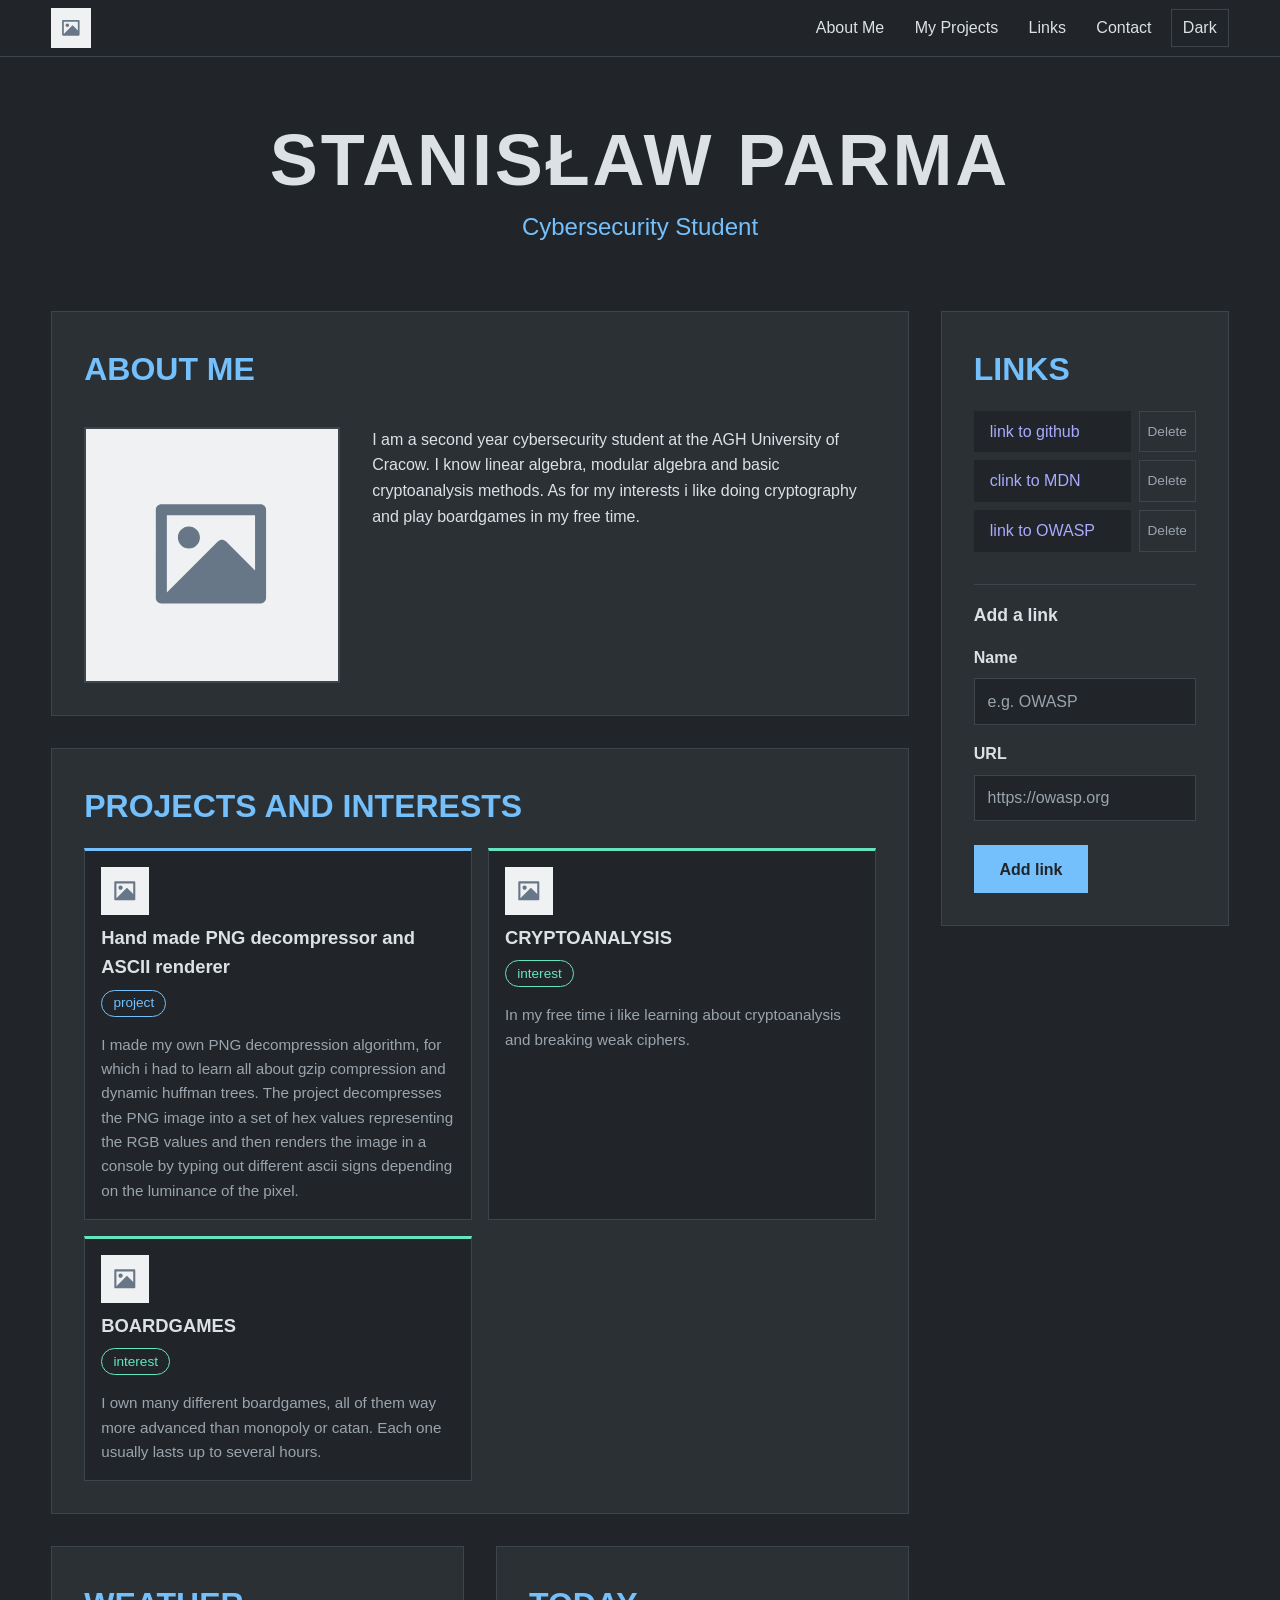
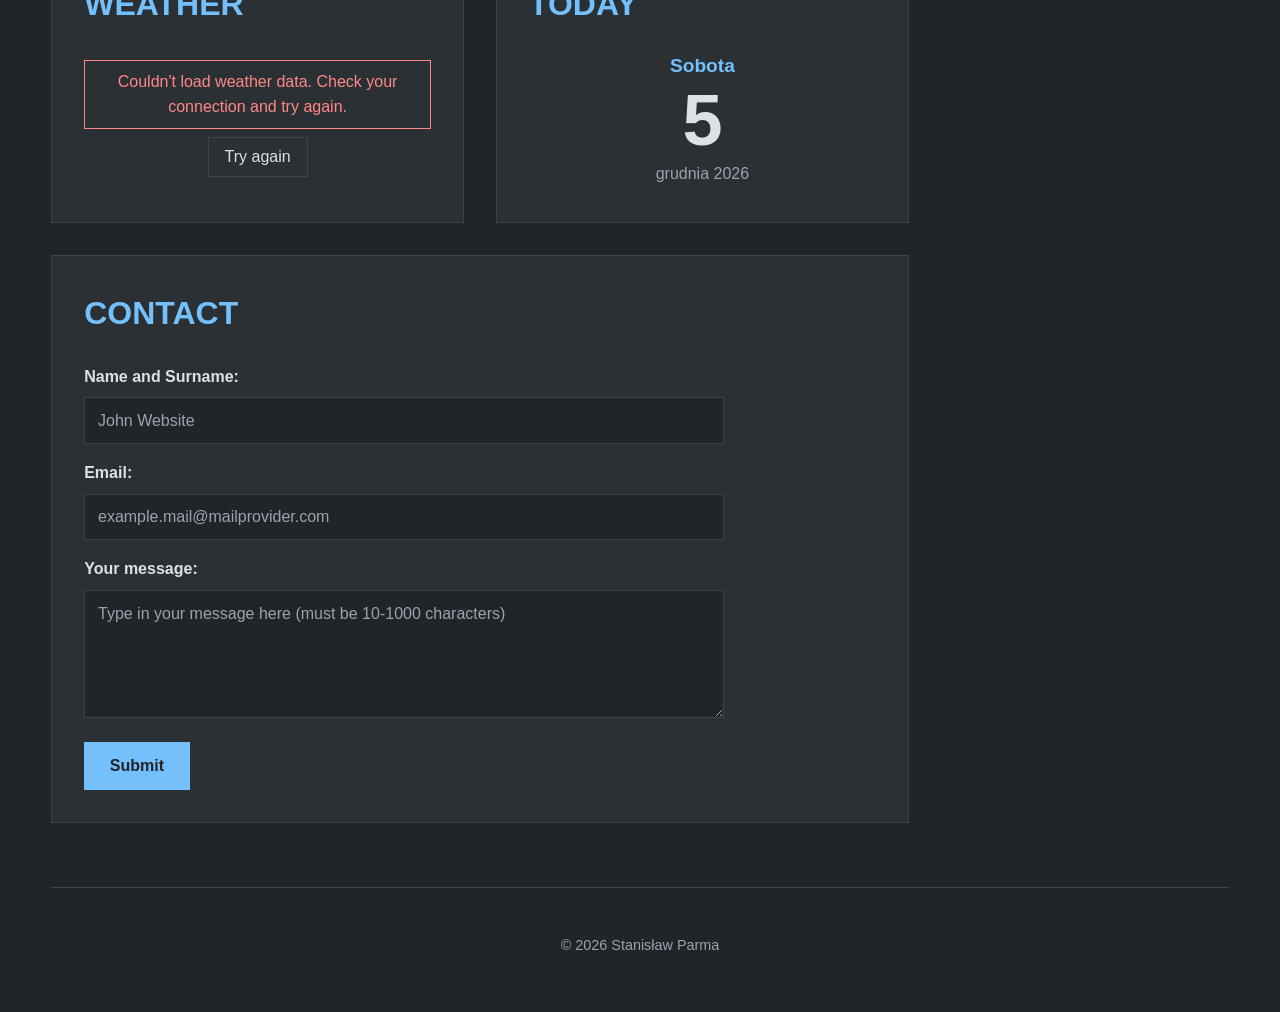
==== lab1/index.html @ c1c3a59b "cosiek" ====
<!DOCTYPE html>
<html lang="en">
<head>
    <meta charset="utf-8">
    <meta name="viewport" content="width=device-width, initial-scale=1.0">
    <meta name="robots" content="noindex, nofollow">
    <link rel="stylesheet" href="style.css">
    <script type="module" src="js/main.js"></script>
    

    <title>szachmaty.ru</title>
    <meta name="description" content="A little website that i made myself">
    <link rel="icon" type="image/svg+xml" href="./assets/logo.svg">
</head>

<body class="dark">
    <nav class="navbar">
            <a class="logo" href="#hero">
                <!--<img class="navbar-logo" src="assets/logo.svg" alt="navbar logo">-->
                <img class="navbar-logo" src="assets/placeholder.svg" alt="placeholder">
            </a>

        <ul>
            <li>
                <a href="#about">About Me</a>
            </li>

            <li>
                <a href="#projects">My Projects</a>
            </li>

            <li>
                <a href="#links">Links</a>
            </li>

            <li>
                <a href="#contact">Contact</a>
            </li>

            <li>
                <button type="button" id="theme-toggle" class="theme-toggle" aria-label="Switch to light theme">☀ Light</button>
            </li>
        </ul>
    </nav>

    <header id="hero">
        <h1 class="main-title">
            STANISŁAW PARMA
        </h1>
        <p class="main-title-description">
            Cybersecurity Student
        </p>
    </header>

    <main>
        <section id="about">
            <header class="article-header">
                <h2 class="article-name">ABOUT ME</h2>
            </header>

            <figure class="article-image">
                <!--<img class="pfp" src="assets/pfp.png" alt="authors profile picture">-->
                <img class="pfp" src="assets/placeholder.svg" alt="authors profile picture">
            </figure>
                
            <p class="article-paragraph">I am a second year cybersecurity student at the AGH University of Cracow. I know linear algebra, modular algebra and basic cryptoanalysis methods. As for my interests i like doing cryptography and play boardgames in my free time.
            </p>
        </section>

        <section id="projects">
            <header class="article-header">
                <h2 class="article-name">PROJECTS AND INTERESTS</h2>
            </header>

            <div class="grid">
                <article class="grid-item-project">
                    <header class="grid-item-header">
                        <!--<img class="grid-item-image" src="assets/project.svg" alt="project icon">-->

                        <img class="grid-item-image" src="assets/placeholder.svg" alt="project icon">
                    
                        <h3 class="grid-item-name">Hand made PNG decompressor and ASCII renderer</h3>

                        <p class="grid-item-category">project</p>
                    </header>   

                    <p class="grid-item-description">
                        I made my own PNG decompression algorithm, for which i had to learn all about gzip compression and dynamic huffman trees. The project decompresses the PNG image into a set of hex values representing the RGB values and then renders the image in a console by typing out different ascii signs depending on the luminance of the pixel.
                    </p>
                </article>
                
                <article class="grid-item-interest">
                    

                    <header class="grid-item-header">
                        <!--<img class="grid-item-image" src="assets/interest.svg" alt="interest icon">-->

                        <img class="grid-item-image" src="assets/placeholder.svg" alt="interest icon">

                        <h3 class="grid-item-name">CRYPTOANALYSIS</h3>

                        <p class="grid-item-category">interest</p>
                    </header>

                    <p class="grid-item-description">In my free time i like learning about cryptoanalysis and breaking weak ciphers.
                    </p>
                </article>

                <article class="grid-item-interest">
                    

                    <header class="grid-item-header">
                        <!--<img class="grid-item-image" src="assets/interest.svg" alt="interest icon">-->

                        <img class="grid-item-image" src="assets/placeholder.svg" alt="interest icon">

                        <h3 class="grid-item-name">BOARDGAMES</h3>

                        <p class="grid-item-category">interest</p>
                    </header>

                    <p class="grid-item-description">I own many different boardgames, all of them way more advanced than monopoly or catan. Each one usually lasts up to several hours.
                    </p>
                </article>
            </div>
        </section>

        <aside id="links">
            <header class="aside-header">
                <h2 class="aside-name">LINKS</h2>
            </header>

            <!-- Starting links; js/links.js takes over the list on the first visit -->
            <ul class="aside-list" id="links-list">
                <li>
                    <a href="https://github.com" target="_blank" rel="noopener noreferrer">link to github</a>
                </li>
                <li>
                    <a href="https://developer.mozilla.org/en-US/" target="_blank" rel="noopener noreferrer">clink to MDN</a>
                </li>
                <li>
                    <a href="https://owasp.org" target="_blank" rel="noopener noreferrer">link to OWASP</a>
                </li>
            </ul>

            <p class="links-empty" id="links-empty" hidden>No links yet. Add one below.</p>

            <form id="link-form" class="link-form" novalidate>
                <h3 class="link-form-title">Add a link</h3>

                <label for="link-name">Name</label>
                <input type="text" id="link-name" name="link-name" placeholder="e.g. OWASP" autocomplete="off" aria-describedby="link-name-error">
                <p class="field-error" id="link-name-error" aria-live="polite" hidden></p>

                <label for="link-url">URL</label>
                <input type="url" id="link-url" name="link-url" placeholder="https://owasp.org" autocomplete="off" aria-describedby="link-url-error">
                <p class="field-error" id="link-url-error" aria-live="polite" hidden></p>

                <button type="submit">Add link</button>
            </form>
        </aside>

        <section id="weather-box" aria-labelledby="weather-title">
            <header class="article-header">
                <h2 class="article-name" id="weather-title">WEATHER</h2>
            </header>

            <div class="widget-body" aria-live="polite">
                <p class="placeholder">Weather data loads here.</p>
            </div>
        </section>

        <section id="calendar-box" aria-labelledby="calendar-title">
            <header class="article-header">
                <h2 class="article-name" id="calendar-title">TODAY</h2>
            </header>

            <div class="widget-body">
                <p class="placeholder">Today's date loads here.</p>
            </div>
        </section>

        <section id="contact">
            <header class="article-header">
                <h2 class="article-name">CONTACT</h2>
            </header>

            <form action="/submit" method="POST" autocomplete="on">
                <label for="name-and-surname">Name and Surname:</label>
                <input type="text" id="name-and-surname" name="name-and-surname" placeholder="John Website" required>

                <label for="email">Email:</label>
                <input type="email" id="email" name="email" placeholder="example.mail@mailprovider.com" required>

                <label for="message">Your message:</label>
                <textarea id="message" name="message" minlength="10" maxlength="1000"  placeholder="Type in your message here (must be 10-1000 characters)" required></textarea>

                <button type="submit">Submit</button>
            </form>
        </section>
    </main>

    <footer>
        <p>© 2026 Stanisław Parma</p>
    </footer>

</body>
</html>
---- lab1/style.css ----
:root {
    /* Colors - light theme (base). body.dark swaps in the dark palette,
       and index.html starts with <body class="dark">, so dark is the default. */
    --color-bg: #f1f3f5;
    --color-surface: #ffffff;
    --color-surface-hover: #e9ecef;
    --color-border: #ced4da;
    --color-text: #212529;
    --color-text-muted: #5c6670;
    --color-accent: #1971c2;
    --color-accent-alt: #087f5b;
    --color-error: #c92a2a;
    --color-hypertext: #3b3bb3;

    --font-main: Arial, Helvetica, sans-serif;
    --font-size-h1: clamp(2rem, 1rem + 5vw, 4.5rem);
    --font-size-h2: clamp(1.4rem, 1rem + 1.5vw, 2rem);

    --space-s: 0.5rem;
    --space-m: 1rem;
    --space-l: 2rem;
    --space-xl: 4rem;
    --radius: 0rem;
    --nav-height: 6.5rem;       
    --transition: 0.2s ease;

    color-scheme: light;
}

/* Dark theme (toggled by js/theme.js) */
body.dark {
    --color-bg: #212529;
    --color-surface: #2b3035;
    --color-surface-hover: #343a40;
    --color-border: #3d444b;
    --color-text: #DCE1E5;
    --color-text-muted: #9aa4ad;
    --color-accent: #74c0fc;
    --color-accent-alt: #63e6be;
    --color-error: #ff8787;
    --color-hypertext: #aaaaff;

    color-scheme: dark;
}

*,
*::before,
*::after {
    box-sizing: border-box;
}

/* Elements hidden by JS stay hidden even if a class sets display */
[hidden] {
    display: none !important;
}

body {
    font-family: var(--font-main);
    background-color: var(--color-bg);
    color: var(--color-text);
    margin-left: 4vw;
    margin-right: 4vw;
    margin-top: 0;
    line-height: 1.6;
    overflow-wrap: break-word;
    transition: background-color var(--transition), color var(--transition);
}

img {
    display: block;
    max-width: 100%;
    height: auto;
}

a:focus-visible,
button:focus-visible {
    outline: 3px solid var(--color-accent);
    outline-offset: 3px;
    border-radius: var(--radius);
}

.navbar {
    position: sticky;
    top: 0;
    z-index: 100;
    display: flex;
    flex-wrap: wrap;
    justify-content: space-between;
    align-items: center;
    gap: var(--space-s) var(--space-m);
    margin-left: -4vw;
    margin-right: -4vw;
    padding: var(--space-s) 4vw;
    background-color: var(--color-bg);
    border-bottom: 1px solid var(--color-border);
}

.logo img {
    height: 2.5rem;
    width: auto;
}

.navbar ul {
    display: flex;
    flex-wrap: wrap;
    align-items: center;
    gap: var(--space-s);
    margin: 0;
    padding: 0;
    list-style: none;
}

.navbar ul a {
    display: block;
    padding: 0.3rem 0.7rem;
    color: var(--color-text);
    text-decoration: none;
    border-radius: var(--radius);
    transition: color var(--transition), background-color var(--transition);
}

.navbar ul a:hover {
    color: var(--color-accent);
    background-color: var(--color-surface);
}

.theme-toggle {
    padding: 0.3rem 0.7rem;
    font: inherit;
    color: var(--color-text);
    background-color: transparent;
    border: 1px solid var(--color-border);
    border-radius: var(--radius);
    cursor: pointer;
    transition: color var(--transition), border-color var(--transition);
}

.theme-toggle:hover {
    color: var(--color-accent);
    border-color: var(--color-accent);
}


#hero {
    padding: var(--space-xl) 0;
    text-align: center;
}

.main-title {
    margin: 0;
    font-size: var(--font-size-h1);
    line-height: 1.1;
    letter-spacing: 0.04em;
}

.main-title-description {
    margin: var(--space-s) 0 0;
    font-size: clamp(1rem, 0.8rem + 1vw, 1.5rem);
    color: var(--color-accent);
}

main {
    display: grid;
    grid-template-columns: 1fr;
    grid-template-areas:
        "about"
        "projects"
        "links"
        "weather"
        "calendar"
        "contact";
    gap: var(--space-l);
}

#about        { grid-area: about; }
#projects     { grid-area: projects; }
#links        { grid-area: links; }
#weather-box  { grid-area: weather; }
#calendar-box { grid-area: calendar; }
#contact      { grid-area: contact; }

main > section,
main > aside {
    min-width: 0; 
    padding: var(--space-l);
    background-color: var(--color-surface);
    border: 1px solid var(--color-border);
    border-radius: var(--radius);
    scroll-margin-top: calc(var(--nav-height) + var(--space-m));
}

.article-name,
.aside-name {
    margin: 0 0 var(--space-m);
    font-size: var(--font-size-h2);
    color: var(--color-accent);
}


#about {
    display: grid;
    grid-template-columns: 1fr;
    gap: var(--space-m) var(--space-l);
}

#about .article-header {
    grid-column: 1 / -1;
}

.article-image {
    margin: 0;
}

.article-image img {
    width: 100%;
    max-width: 16rem;
    aspect-ratio: 1;
    object-fit: cover;
    margin-inline: auto;
    border-radius: var(--radius);
    border: 2px solid var(--color-border);
}

.article-paragraph {
    margin: 0;
    max-width: 70ch;
}

.grid {
    display: grid;
    grid-template-columns: repeat(auto-fit, minmax(min(100%, 16rem), 1fr));
    gap: var(--space-m);
}

.grid-item-project,
.grid-item-interest {
    display: flex;
    flex-direction: column;
    gap: var(--space-m);
    padding: var(--space-m);
    background-color: var(--color-bg);
    border: 1px solid var(--color-border);
    border-top: 3px solid var(--color-accent);
    border-radius: var(--radius);
    transition: transform var(--transition), border-color var(--transition);
}

.grid-item-interest {
    border-top-color: var(--color-accent-alt);
}

.grid-item-project:hover {
    transform: translateY(-4px);
    border-color: var(--color-accent);
}

.grid-item-interest:hover {
    transform: translateY(-4px);
    border-color: var(--color-accent-alt);
}

.grid-item-header {
    display: flex;
    flex-direction: column;
    align-items: flex-start;
    gap: var(--space-s);
}

.grid-item-image {
    width: 3rem;
    height: 3rem;
}

.grid-item-name {
    margin: 0;
    font-size: 1.15rem;
}

.grid-item-category {
    margin: 0;
    padding: 0.1rem 0.7rem;
    font-size: 0.85rem;
    color: var(--color-accent);
    border: 1px solid var(--color-accent);
    border-radius: 999px;
}

.grid-item-interest .grid-item-category {
    color: var(--color-accent-alt);
    border-color: var(--color-accent-alt);
}

.grid-item-description {
    margin: 0;
    font-size: 0.95rem;
    color: var(--color-text-muted);
}

.aside-list {
    display: flex;
    flex-direction: column;
    gap: var(--space-s);
    margin: 0;
    padding: 0;
    list-style: none;
}

.aside-list li {
    display: flex;
    align-items: stretch;
    gap: var(--space-s);
}

.aside-list a {
    flex: 1;
    min-width: 0;
    display: block;
    padding: var(--space-s) var(--space-m);
    color: var(--color-hypertext);
    text-decoration: none;
    background-color: var(--color-bg);
    border-left: 0px solid var(--color-accent);
    border-radius: var(--radius);
    transition: color var(--transition), background-color var(--transition);
}

.aside-list a::after {
    color: var(--color-text-muted);
}

.aside-list a:hover {
    color: var(--color-accent);
    background-color: var(--color-surface-hover);
}

.link-delete {
    flex-shrink: 0;
    padding: 0 var(--space-s);
    font: inherit;
    font-size: 0.85rem;
    color: var(--color-text-muted);
    background-color: transparent;
    border: 1px solid var(--color-border);
    border-radius: var(--radius);
    cursor: pointer;
    transition: color var(--transition), border-color var(--transition);
}

.link-delete:hover {
    color: var(--color-error);
    border-color: var(--color-error);
}

.links-empty {
    margin: 0;
    font-style: italic;
    color: var(--color-text-muted);
}

.link-form {
    display: grid;
    gap: var(--space-s);
    margin-top: var(--space-l);
    padding-top: var(--space-m);
    border-top: 1px solid var(--color-border);
}

.link-form-title {
    margin: 0;
    font-size: 1.1rem;
}

/* Weather + calendar tiles (filled by js/) */
.widget-body {
    display: flex;
    flex-direction: column;
    align-items: center;
    justify-content: center;
    gap: var(--space-s);
    min-height: 9rem;
    text-align: center;
}

.placeholder {
    margin: 0;
    font-style: italic;
    color: var(--color-text-muted);
}

.calendar-card {
    display: flex;
    flex-direction: column;
    align-items: center;
    line-height: 1.2;
}

.calendar-weekday {
    font-size: 1.2rem;
    font-weight: bold;
    color: var(--color-accent);
}

.calendar-day {
    font-size: clamp(3rem, 2rem + 4vw, 4.5rem);
    font-weight: bold;
}

.calendar-month {
    color: var(--color-text-muted);
}

.weather-loading {
    display: flex;
    align-items: center;
    gap: var(--space-s);
    margin: 0;
    color: var(--color-text-muted);
}

.weather-loading::before {
    content: "";
    width: 1.2rem;
    height: 1.2rem;
    border: 3px solid var(--color-border);
    border-top-color: var(--color-accent);
    border-radius: 50%;
    animation: spin 0.8s linear infinite;
}

@keyframes spin {
    to {
        transform: rotate(360deg);
    }
}

.weather-error {
    margin: 0;
    padding: var(--space-s) var(--space-m);
    color: var(--color-error);
    border: 1px solid var(--color-error);
    border-radius: var(--radius);
}

.weather-retry {
    padding: 0.4rem 1rem;
    font: inherit;
    color: var(--color-text);
    background-color: transparent;
    border: 1px solid var(--color-border);
    border-radius: var(--radius);
    cursor: pointer;
}

.weather-retry:hover {
    color: var(--color-accent);
    border-color: var(--color-accent);
}

.weather-station {
    margin: 0;
    font-size: 1.2rem;
}

.weather-temp {
    margin: 0;
    font-size: clamp(2.5rem, 2rem + 2vw, 3.5rem);
    font-weight: bold;
    line-height: 1.1;
}

.weather-details {
    display: grid;
    grid-template-columns: repeat(3, 1fr);
    gap: var(--space-s);
    width: 100%;
    margin: var(--space-s) 0;
}

.weather-details dt {
    font-size: 0.85rem;
    color: var(--color-text-muted);
}

.weather-details dd {
    margin: 0;
    font-weight: bold;
}

.weather-meta {
    margin: 0;
    font-size: 0.8rem;
    color: var(--color-text-muted);
}


#contact form {
    display: grid;
    gap: var(--space-s);
    max-width: 40rem;
}

#contact label,
.link-form label {
    margin-top: var(--space-s);
    font-weight: bold;
}

#contact input,
#contact textarea,
.link-form input {
    width: 100%;
    padding: 0.6rem 0.8rem;
    font: inherit;
    color: var(--color-text);
    background-color: var(--color-bg);
    border: 1px solid var(--color-border);
    border-radius: var(--radius);
    transition: border-color var(--transition);
}

#contact textarea {
    min-height: 8rem;
    resize: vertical;
}

#contact ::placeholder,
.link-form ::placeholder {
    color: var(--color-text-muted);
    opacity: 1;
}

#contact input:focus,
#contact textarea:focus,
.link-form input:focus {
    border-color: var(--color-accent);
    outline: 2px solid var(--color-accent);
    outline-offset: 2px;
}

#contact input:user-invalid,
#contact textarea:user-invalid {
    border-color: var(--color-error);
}

/* link form: invalid fields are marked by js/links.js */
.link-form input[aria-invalid="true"] {
    border-color: var(--color-error);
    outline-color: var(--color-error);
}

.field-error {
    margin: 0;
    font-size: 0.85rem;
    color: var(--color-error);
}

#contact button,
.link-form button {
    justify-self: start;
    margin-top: var(--space-m);
    padding: 0.7rem 1.6rem;
    font: inherit;
    font-weight: bold;
    color: var(--color-bg);
    background-color: var(--color-accent);
    border: none;
    border-radius: var(--radius);
    cursor: pointer;
    transition: background-color var(--transition);
}

#contact button:hover,
.link-form button:hover {
    background-color: var(--color-accent-alt);
}

footer {
    margin-top: var(--space-xl);
    padding: var(--space-l) 0;
    font-size: 0.9rem;
    text-align: center;
    color: var(--color-text-muted);
    border-top: 1px solid var(--color-border);
}



@media (max-width: 480px) {
    .navbar {
        justify-content: center;
    }

    .navbar ul {
        justify-content: center;
    }

    main > section,
    main > aside {
        padding: var(--space-m);
    }
}

@media (min-width: 700px) {
    :root {
        --nav-height: 4.5rem;
    }

    main {
        grid-template-columns: 1fr 1fr;
        grid-template-areas:
            "about    about"
            "projects projects"
            "links    links"
            "weather  calendar"
            "contact  contact";
    }

    #about {
        grid-template-columns: minmax(10rem, 16rem) 1fr;
        align-items: start;
    }

    .article-image img {
        margin-inline: 0;
    }
}

@media (min-width: 1100px) {
    main {
        grid-template-columns: 1fr 1fr 18rem;
        grid-template-areas:
            "about    about    links"
            "projects projects links"
            "weather  calendar links"
            "contact  contact  links";
    }

    #links {
        align-self: start;
        position: sticky;
        top: calc(var(--nav-height) + var(--space-m));
        /* the panel scrolls on its own if the list gets long */
        max-height: calc(100vh - var(--nav-height) - var(--space-l));
        overflow-y: auto;
    }
}

@media (prefers-reduced-motion: reduce) {
    html {
        scroll-behavior: auto;
    }

    *,
    *::before,
    *::after {
        transition: none !important;
        animation: none !important;
    }
}
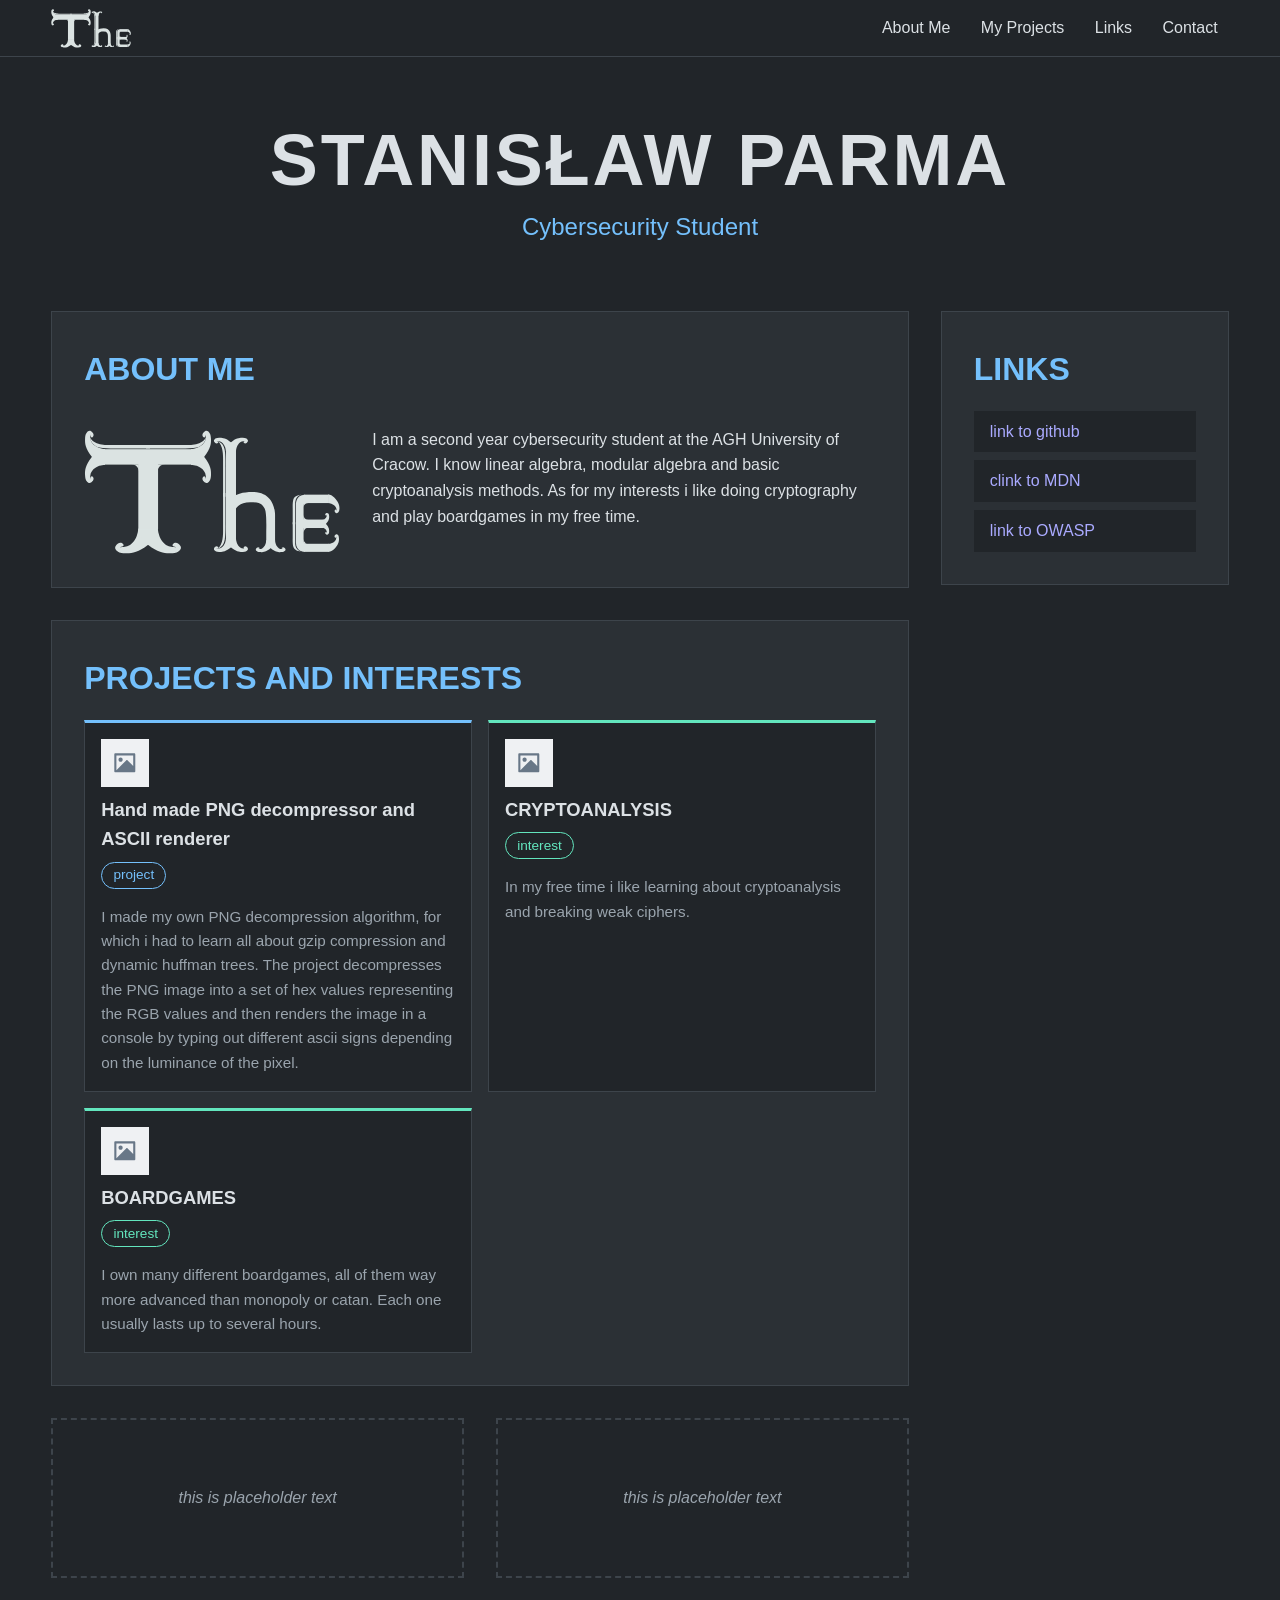
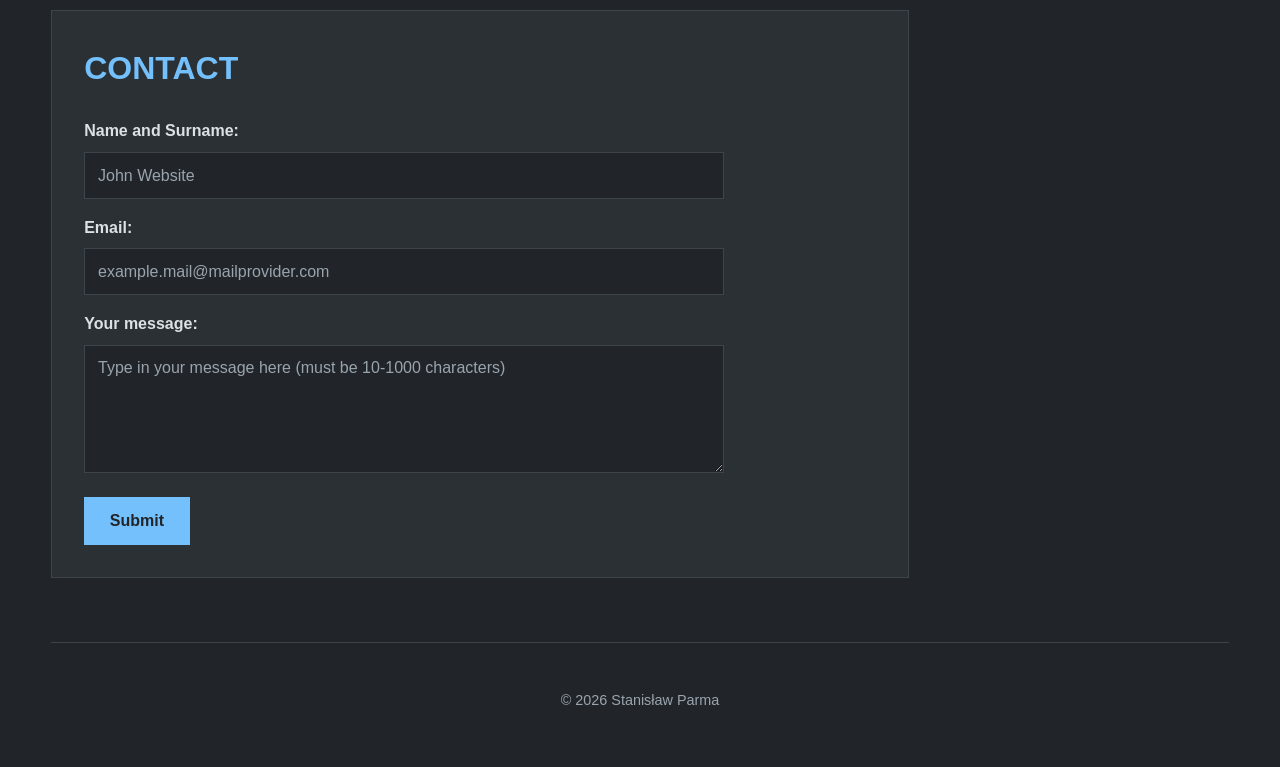
==== commit cc06364d: "nowy branch" ====
--- a/lab1/index.html
+++ b/lab1/index.html
@@ -5,7 +5,6 @@
     <meta name="viewport" content="width=device-width, initial-scale=1.0">
     <meta name="robots" content="noindex, nofollow">
     <link rel="stylesheet" href="style.css">
-    <script type="module" src="js/main.js"></script>
     
 
     <title>szachmaty.ru</title>
@@ -13,11 +12,11 @@
     <link rel="icon" type="image/svg+xml" href="./assets/logo.svg">
 </head>
 
-<body class="dark">
+<body>
     <nav class="navbar">
             <a class="logo" href="#hero">
                 <!--<img class="navbar-logo" src="assets/logo.svg" alt="navbar logo">-->
-                <img class="navbar-logo" src="assets/placeholder.svg" alt="placeholder">
+                <img class="navbar-logo" src="assets/logo_darkmode.svg" alt="placeholder">
             </a>
 
         <ul>
@@ -35,10 +34,6 @@
 
             <li>
                 <a href="#contact">Contact</a>
-            </li>
-
-            <li>
-                <button type="button" id="theme-toggle" class="theme-toggle" aria-label="Switch to light theme">☀ Light</button>
             </li>
         </ul>
     </nav>
@@ -60,7 +55,7 @@
 
             <figure class="article-image">
                 <!--<img class="pfp" src="assets/pfp.png" alt="authors profile picture">-->
-                <img class="pfp" src="assets/placeholder.svg" alt="authors profile picture">
+                <img class="pfp" src="assets/logo_darkmode.svg" data-src-light="assets/logo.svg" data-src-dark="assets/logo_darkmode.svg" alt="authors profile picture">
             </figure>
                 
             <p class="article-paragraph">I am a second year cybersecurity student at the AGH University of Cracow. I know linear algebra, modular algebra and basic cryptoanalysis methods. As for my interests i like doing cryptography and play boardgames in my free time.
@@ -130,8 +125,7 @@
                 <h2 class="aside-name">LINKS</h2>
             </header>
 
-            <!-- Starting links; js/links.js takes over the list on the first visit -->
-            <ul class="aside-list" id="links-list">
+            <ul class="aside-list">
                 <li>
                     <a href="https://github.com" target="_blank" rel="noopener noreferrer">link to github</a>
                 </li>
@@ -142,42 +136,14 @@
                     <a href="https://owasp.org" target="_blank" rel="noopener noreferrer">link to OWASP</a>
                 </li>
             </ul>
-
-            <p class="links-empty" id="links-empty" hidden>No links yet. Add one below.</p>
-
-            <form id="link-form" class="link-form" novalidate>
-                <h3 class="link-form-title">Add a link</h3>
-
-                <label for="link-name">Name</label>
-                <input type="text" id="link-name" name="link-name" placeholder="e.g. OWASP" autocomplete="off" aria-describedby="link-name-error">
-                <p class="field-error" id="link-name-error" aria-live="polite" hidden></p>
-
-                <label for="link-url">URL</label>
-                <input type="url" id="link-url" name="link-url" placeholder="https://owasp.org" autocomplete="off" aria-describedby="link-url-error">
-                <p class="field-error" id="link-url-error" aria-live="polite" hidden></p>
-
-                <button type="submit">Add link</button>
-            </form>
         </aside>
 
-        <section id="weather-box" aria-labelledby="weather-title">
-            <header class="article-header">
-                <h2 class="article-name" id="weather-title">WEATHER</h2>
-            </header>
-
-            <div class="widget-body" aria-live="polite">
-                <p class="placeholder">Weather data loads here.</p>
-            </div>
+        <section id="weather-box">
+            <p class="placeholder">this is placeholder text</p>
         </section>
 
-        <section id="calendar-box" aria-labelledby="calendar-title">
-            <header class="article-header">
-                <h2 class="article-name" id="calendar-title">TODAY</h2>
-            </header>
-
-            <div class="widget-body">
-                <p class="placeholder">Today's date loads here.</p>
-            </div>
+        <section id="calendar-box">
+            <p class="placeholder">this is placeholder text</p>
         </section>
 
         <section id="contact">
--- a/lab1/style.css
+++ b/lab1/style.css
@@ -1,16 +1,15 @@
 :root {
-    /* Colors - light theme (base). body.dark swaps in the dark palette,
-       and index.html starts with <body class="dark">, so dark is the default. */
-    --color-bg: #f1f3f5;
-    --color-surface: #ffffff;
-    --color-surface-hover: #e9ecef;
-    --color-border: #ced4da;
-    --color-text: #212529;
-    --color-text-muted: #5c6670;
-    --color-accent: #1971c2;
-    --color-accent-alt: #087f5b;
-    --color-error: #c92a2a;
-    --color-hypertext: #3b3bb3;
+    /* Colors */
+    --color-bg: #212529;
+    --color-surface: #2b3035;
+    --color-surface-hover: #343a40;
+    --color-border: #3d444b;
+    --color-text: #DCE1E5;
+    --color-text-muted: #9aa4ad;
+    --color-accent: #74c0fc;     
+    --color-accent-alt: #63e6be;
+    --color-error: #ff8787;
+    --color-hypertext:#aaaaff; 
 
     --font-main: Arial, Helvetica, sans-serif;
     --font-size-h1: clamp(2rem, 1rem + 5vw, 4.5rem);
@@ -23,35 +22,12 @@
     --radius: 0rem;
     --nav-height: 6.5rem;       
     --transition: 0.2s ease;
-
-    color-scheme: light;
-}
-
-/* Dark theme (toggled by js/theme.js) */
-body.dark {
-    --color-bg: #212529;
-    --color-surface: #2b3035;
-    --color-surface-hover: #343a40;
-    --color-border: #3d444b;
-    --color-text: #DCE1E5;
-    --color-text-muted: #9aa4ad;
-    --color-accent: #74c0fc;
-    --color-accent-alt: #63e6be;
-    --color-error: #ff8787;
-    --color-hypertext: #aaaaff;
-
-    color-scheme: dark;
 }
 
 *,
 *::before,
 *::after {
     box-sizing: border-box;
-}
-
-/* Elements hidden by JS stay hidden even if a class sets display */
-[hidden] {
-    display: none !important;
 }
 
 body {
@@ -63,7 +39,6 @@
     margin-top: 0;
     line-height: 1.6;
     overflow-wrap: break-word;
-    transition: background-color var(--transition), color var(--transition);
 }
 
 img {
@@ -71,6 +46,8 @@
     max-width: 100%;
     height: auto;
 }
+
+
 
 a:focus-visible,
 button:focus-visible {
@@ -103,7 +80,6 @@
 .navbar ul {
     display: flex;
     flex-wrap: wrap;
-    align-items: center;
     gap: var(--space-s);
     margin: 0;
     padding: 0;
@@ -122,22 +98,6 @@
 .navbar ul a:hover {
     color: var(--color-accent);
     background-color: var(--color-surface);
-}
-
-.theme-toggle {
-    padding: 0.3rem 0.7rem;
-    font: inherit;
-    color: var(--color-text);
-    background-color: transparent;
-    border: 1px solid var(--color-border);
-    border-radius: var(--radius);
-    cursor: pointer;
-    transition: color var(--transition), border-color var(--transition);
-}
-
-.theme-toggle:hover {
-    color: var(--color-accent);
-    border-color: var(--color-accent);
 }
 
 
@@ -207,18 +167,20 @@
     grid-column: 1 / -1;
 }
 
+.pfp {
+    width: 100%;
+    max-width: 24rem;
+    height: auto;
+    margin-inline: auto;
+    border-radius: var(--radius);
+}
+
 .article-image {
     margin: 0;
 }
 
 .article-image img {
-    width: 100%;
-    max-width: 16rem;
-    aspect-ratio: 1;
-    object-fit: cover;
     margin-inline: auto;
-    border-radius: var(--radius);
-    border: 2px solid var(--color-border);
 }
 
 .article-paragraph {
@@ -305,15 +267,7 @@
     list-style: none;
 }
 
-.aside-list li {
-    display: flex;
-    align-items: stretch;
-    gap: var(--space-s);
-}
-
 .aside-list a {
-    flex: 1;
-    min-width: 0;
     display: block;
     padding: var(--space-s) var(--space-m);
     color: var(--color-hypertext);
@@ -333,162 +287,19 @@
     background-color: var(--color-surface-hover);
 }
 
-.link-delete {
-    flex-shrink: 0;
-    padding: 0 var(--space-s);
-    font: inherit;
-    font-size: 0.85rem;
-    color: var(--color-text-muted);
-    background-color: transparent;
-    border: 1px solid var(--color-border);
-    border-radius: var(--radius);
-    cursor: pointer;
-    transition: color var(--transition), border-color var(--transition);
-}
-
-.link-delete:hover {
-    color: var(--color-error);
-    border-color: var(--color-error);
-}
-
-.links-empty {
-    margin: 0;
-    font-style: italic;
-    color: var(--color-text-muted);
-}
-
-.link-form {
-    display: grid;
-    gap: var(--space-s);
-    margin-top: var(--space-l);
-    padding-top: var(--space-m);
-    border-top: 1px solid var(--color-border);
-}
-
-.link-form-title {
-    margin: 0;
-    font-size: 1.1rem;
-}
-
-/* Weather + calendar tiles (filled by js/) */
-.widget-body {
-    display: flex;
-    flex-direction: column;
+#weather-box,
+#calendar-box {
+    display: flex;
     align-items: center;
     justify-content: center;
-    gap: var(--space-s);
-    min-height: 9rem;
-    text-align: center;
+    min-height: 10rem;
+    background-color: transparent;
+    border: 2px dashed var(--color-border);
 }
 
 .placeholder {
     margin: 0;
     font-style: italic;
-    color: var(--color-text-muted);
-}
-
-.calendar-card {
-    display: flex;
-    flex-direction: column;
-    align-items: center;
-    line-height: 1.2;
-}
-
-.calendar-weekday {
-    font-size: 1.2rem;
-    font-weight: bold;
-    color: var(--color-accent);
-}
-
-.calendar-day {
-    font-size: clamp(3rem, 2rem + 4vw, 4.5rem);
-    font-weight: bold;
-}
-
-.calendar-month {
-    color: var(--color-text-muted);
-}
-
-.weather-loading {
-    display: flex;
-    align-items: center;
-    gap: var(--space-s);
-    margin: 0;
-    color: var(--color-text-muted);
-}
-
-.weather-loading::before {
-    content: "";
-    width: 1.2rem;
-    height: 1.2rem;
-    border: 3px solid var(--color-border);
-    border-top-color: var(--color-accent);
-    border-radius: 50%;
-    animation: spin 0.8s linear infinite;
-}
-
-@keyframes spin {
-    to {
-        transform: rotate(360deg);
-    }
-}
-
-.weather-error {
-    margin: 0;
-    padding: var(--space-s) var(--space-m);
-    color: var(--color-error);
-    border: 1px solid var(--color-error);
-    border-radius: var(--radius);
-}
-
-.weather-retry {
-    padding: 0.4rem 1rem;
-    font: inherit;
-    color: var(--color-text);
-    background-color: transparent;
-    border: 1px solid var(--color-border);
-    border-radius: var(--radius);
-    cursor: pointer;
-}
-
-.weather-retry:hover {
-    color: var(--color-accent);
-    border-color: var(--color-accent);
-}
-
-.weather-station {
-    margin: 0;
-    font-size: 1.2rem;
-}
-
-.weather-temp {
-    margin: 0;
-    font-size: clamp(2.5rem, 2rem + 2vw, 3.5rem);
-    font-weight: bold;
-    line-height: 1.1;
-}
-
-.weather-details {
-    display: grid;
-    grid-template-columns: repeat(3, 1fr);
-    gap: var(--space-s);
-    width: 100%;
-    margin: var(--space-s) 0;
-}
-
-.weather-details dt {
-    font-size: 0.85rem;
-    color: var(--color-text-muted);
-}
-
-.weather-details dd {
-    margin: 0;
-    font-weight: bold;
-}
-
-.weather-meta {
-    margin: 0;
-    font-size: 0.8rem;
     color: var(--color-text-muted);
 }
 
@@ -499,15 +310,13 @@
     max-width: 40rem;
 }
 
-#contact label,
-.link-form label {
+#contact label {
     margin-top: var(--space-s);
     font-weight: bold;
 }
 
 #contact input,
-#contact textarea,
-.link-form input {
+#contact textarea {
     width: 100%;
     padding: 0.6rem 0.8rem;
     font: inherit;
@@ -523,15 +332,13 @@
     resize: vertical;
 }
 
-#contact ::placeholder,
-.link-form ::placeholder {
+#contact ::placeholder {
     color: var(--color-text-muted);
     opacity: 1;
 }
 
 #contact input:focus,
-#contact textarea:focus,
-.link-form input:focus {
+#contact textarea:focus {
     border-color: var(--color-accent);
     outline: 2px solid var(--color-accent);
     outline-offset: 2px;
@@ -542,20 +349,7 @@
     border-color: var(--color-error);
 }
 
-/* link form: invalid fields are marked by js/links.js */
-.link-form input[aria-invalid="true"] {
-    border-color: var(--color-error);
-    outline-color: var(--color-error);
-}
-
-.field-error {
-    margin: 0;
-    font-size: 0.85rem;
-    color: var(--color-error);
-}
-
-#contact button,
-.link-form button {
+#contact button {
     justify-self: start;
     margin-top: var(--space-m);
     padding: 0.7rem 1.6rem;
@@ -569,8 +363,7 @@
     transition: background-color var(--transition);
 }
 
-#contact button:hover,
-.link-form button:hover {
+#contact button:hover {
     background-color: var(--color-accent-alt);
 }
 
@@ -639,9 +432,6 @@
         align-self: start;
         position: sticky;
         top: calc(var(--nav-height) + var(--space-m));
-        /* the panel scrolls on its own if the list gets long */
-        max-height: calc(100vh - var(--nav-height) - var(--space-l));
-        overflow-y: auto;
     }
 }
 
@@ -654,6 +444,5 @@
     *::before,
     *::after {
         transition: none !important;
-        animation: none !important;
-    }
-}
+    }
+}
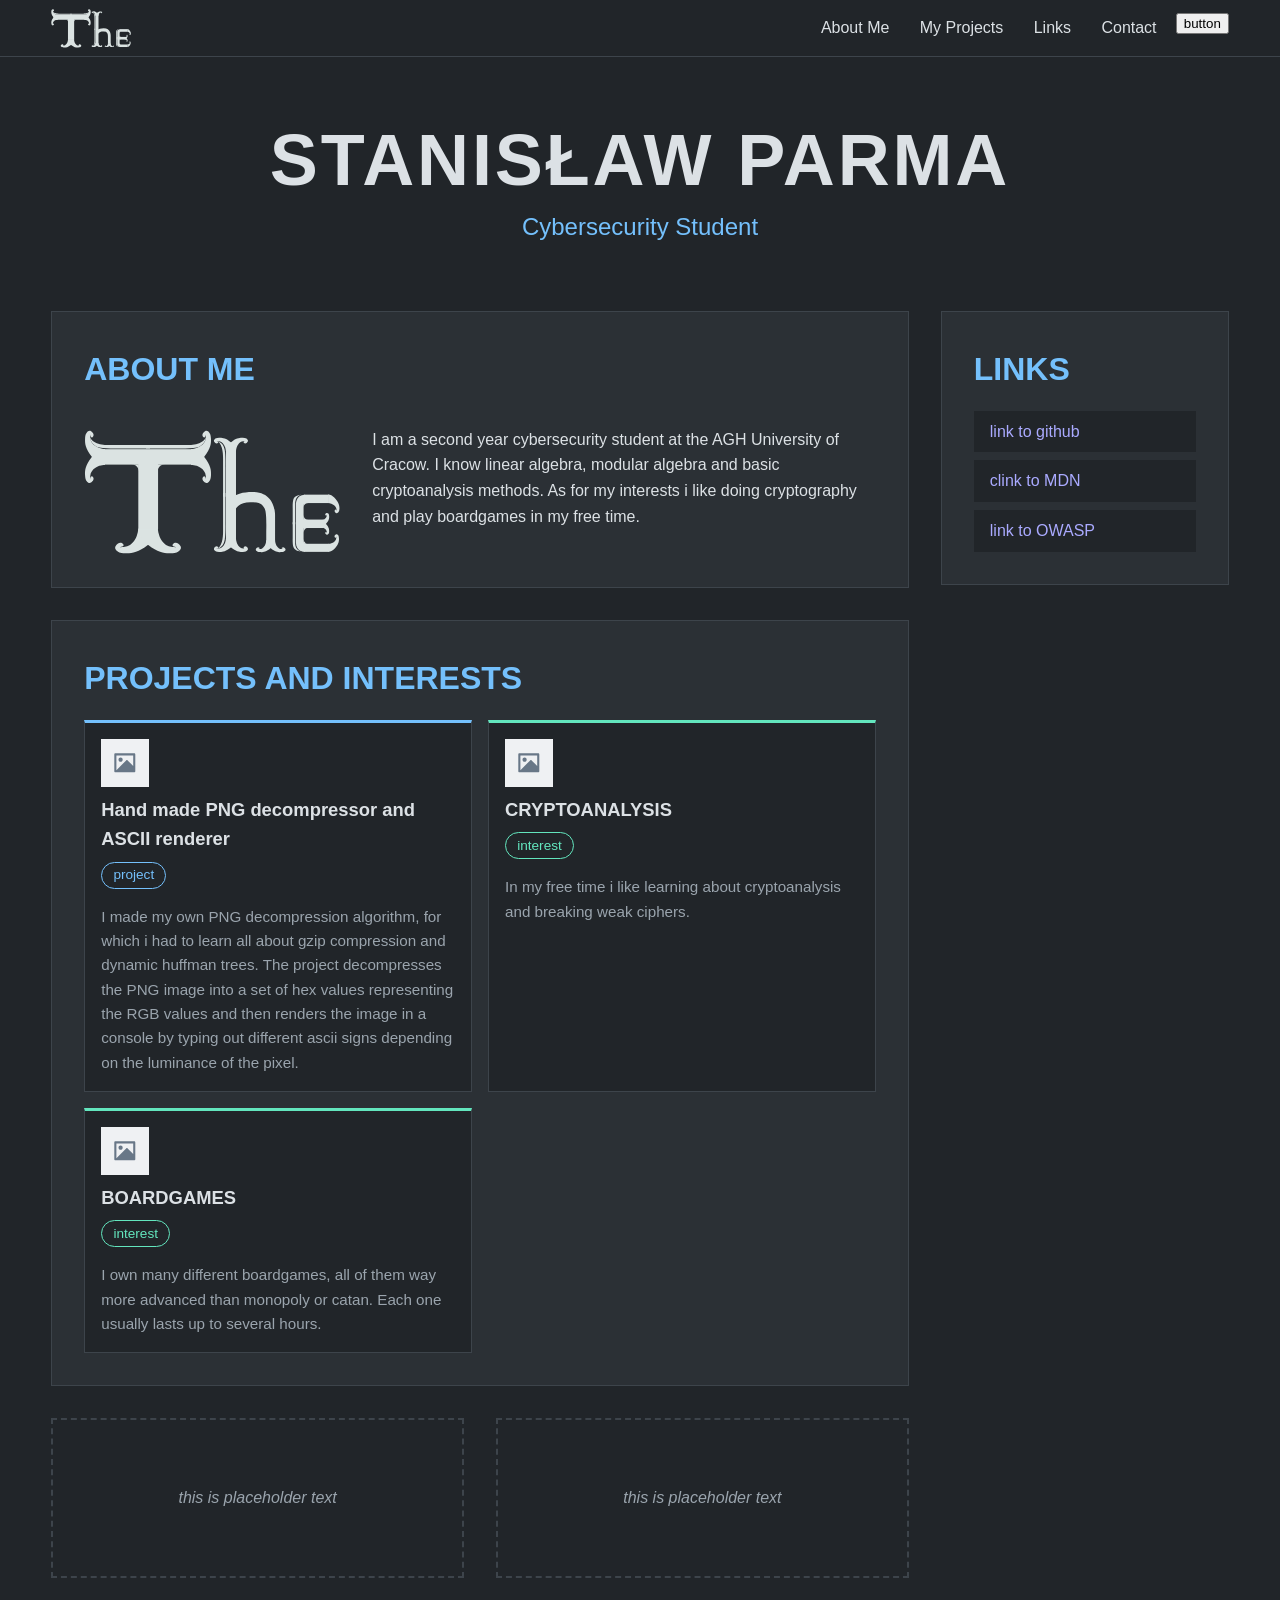
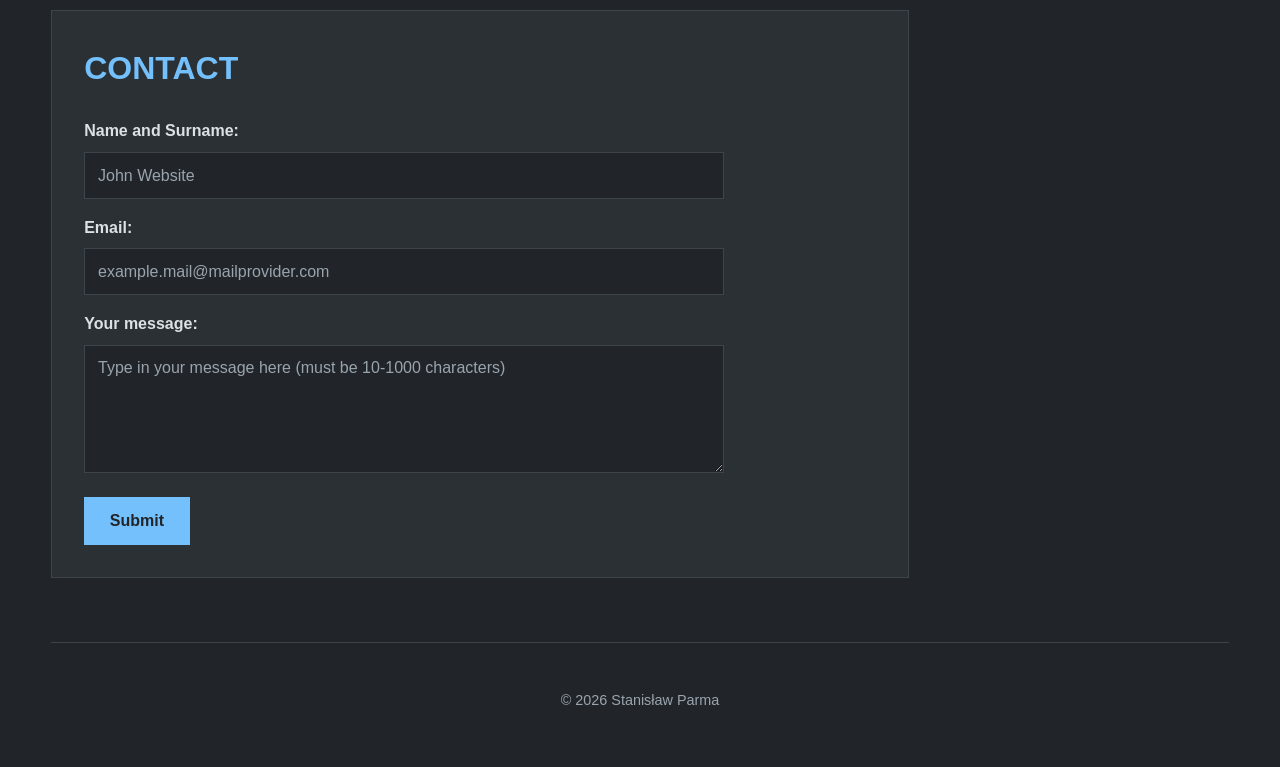
==== commit 79030042: "mam nadzieje" ====
--- a/lab1/index.html
+++ b/lab1/index.html
@@ -10,6 +10,8 @@
     <title>szachmaty.ru</title>
     <meta name="description" content="A little website that i made myself">
     <link rel="icon" type="image/svg+xml" href="./assets/logo.svg">
+
+    <script src="main.js" defer></script>
 </head>
 
 <body>
@@ -34,6 +36,10 @@
 
             <li>
                 <a href="#contact">Contact</a>
+            </li>
+
+            <li>
+                <button class="theme-swapper">button</button>
             </li>
         </ul>
     </nav>
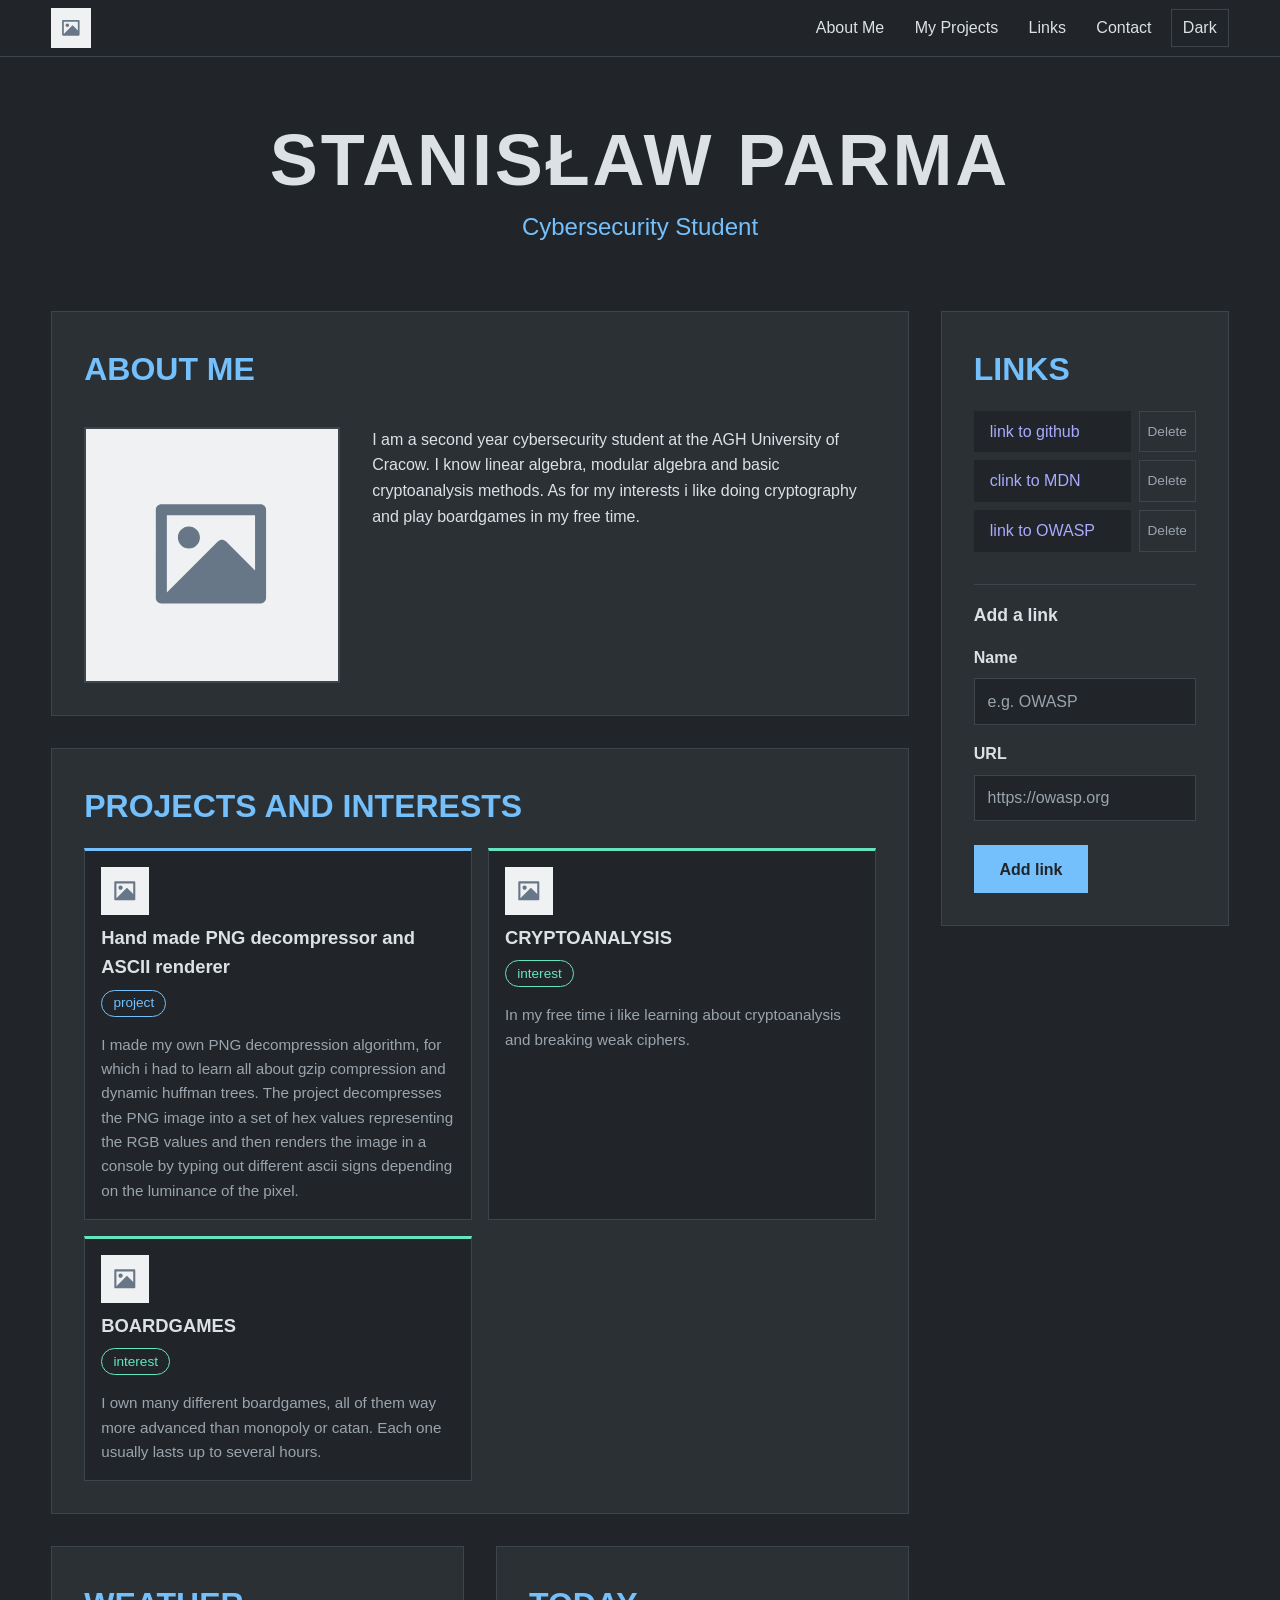
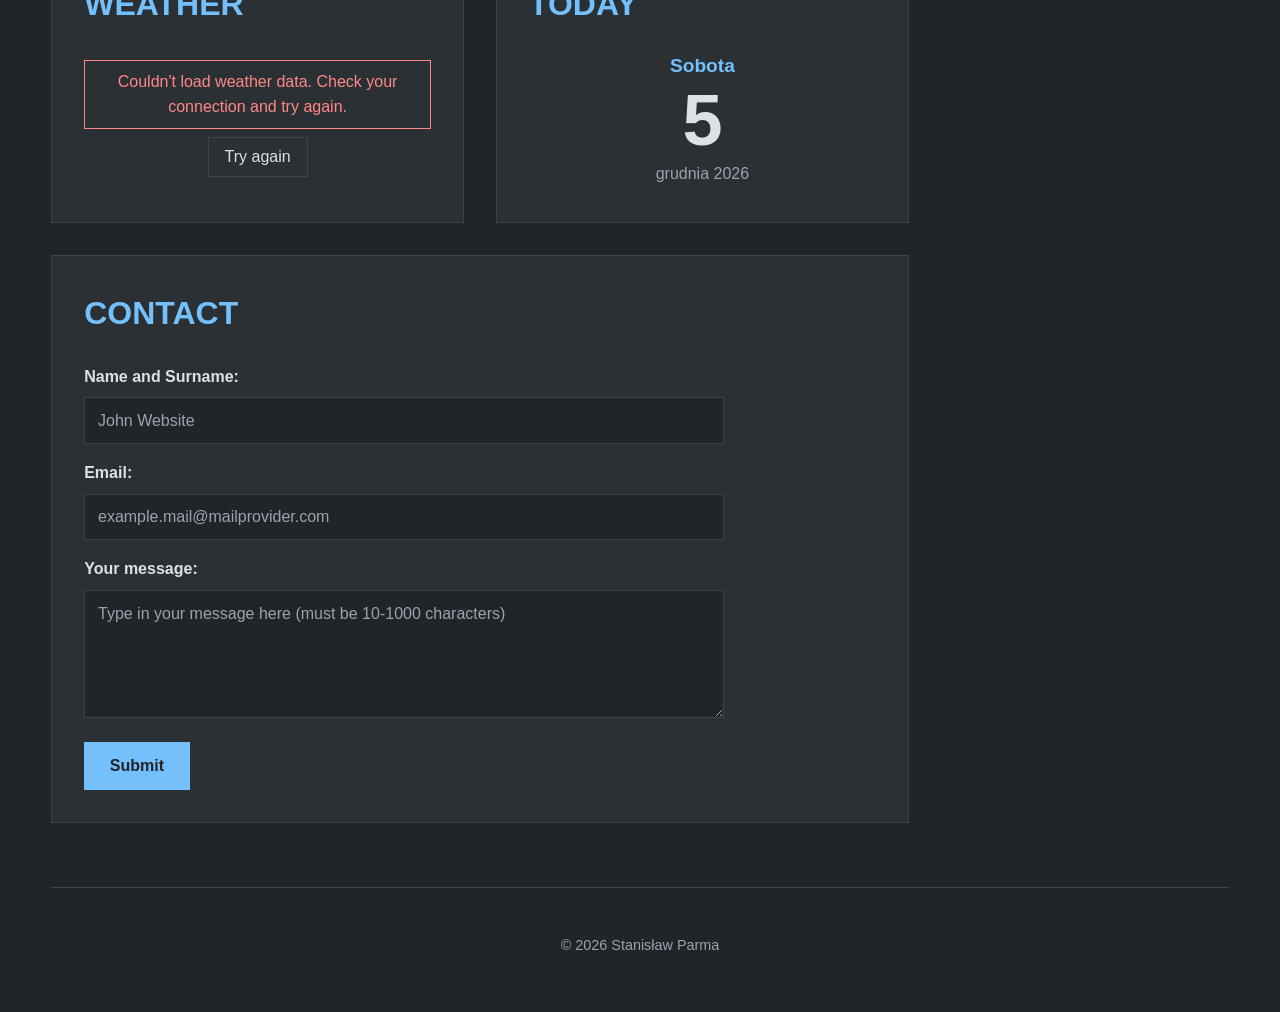
==== commit 9dfe3073: "Revert "nowy branch" This reverts commit cc06364d1c6a04bf36886753110696bc5c52403f." ====
--- a/lab1/index.html
+++ b/lab1/index.html
@@ -5,20 +5,19 @@
     <meta name="viewport" content="width=device-width, initial-scale=1.0">
     <meta name="robots" content="noindex, nofollow">
     <link rel="stylesheet" href="style.css">
+    <script type="module" src="js/main.js"></script>
     
 
     <title>szachmaty.ru</title>
     <meta name="description" content="A little website that i made myself">
     <link rel="icon" type="image/svg+xml" href="./assets/logo.svg">
-
-    <script src="main.js" defer></script>
 </head>
 
-<body>
+<body class="dark">
     <nav class="navbar">
             <a class="logo" href="#hero">
                 <!--<img class="navbar-logo" src="assets/logo.svg" alt="navbar logo">-->
-                <img class="navbar-logo" src="assets/logo_darkmode.svg" alt="placeholder">
+                <img class="navbar-logo" src="assets/placeholder.svg" alt="placeholder">
             </a>
 
         <ul>
@@ -39,7 +38,7 @@
             </li>
 
             <li>
-                <button class="theme-swapper">button</button>
+                <button type="button" id="theme-toggle" class="theme-toggle" aria-label="Switch to light theme">☀ Light</button>
             </li>
         </ul>
     </nav>
@@ -61,7 +60,7 @@
 
             <figure class="article-image">
                 <!--<img class="pfp" src="assets/pfp.png" alt="authors profile picture">-->
-                <img class="pfp" src="assets/logo_darkmode.svg" data-src-light="assets/logo.svg" data-src-dark="assets/logo_darkmode.svg" alt="authors profile picture">
+                <img class="pfp" src="assets/placeholder.svg" alt="authors profile picture">
             </figure>
                 
             <p class="article-paragraph">I am a second year cybersecurity student at the AGH University of Cracow. I know linear algebra, modular algebra and basic cryptoanalysis methods. As for my interests i like doing cryptography and play boardgames in my free time.
@@ -131,7 +130,8 @@
                 <h2 class="aside-name">LINKS</h2>
             </header>
 
-            <ul class="aside-list">
+            <!-- Starting links; js/links.js takes over the list on the first visit -->
+            <ul class="aside-list" id="links-list">
                 <li>
                     <a href="https://github.com" target="_blank" rel="noopener noreferrer">link to github</a>
                 </li>
@@ -142,14 +142,42 @@
                     <a href="https://owasp.org" target="_blank" rel="noopener noreferrer">link to OWASP</a>
                 </li>
             </ul>
+
+            <p class="links-empty" id="links-empty" hidden>No links yet. Add one below.</p>
+
+            <form id="link-form" class="link-form" novalidate>
+                <h3 class="link-form-title">Add a link</h3>
+
+                <label for="link-name">Name</label>
+                <input type="text" id="link-name" name="link-name" placeholder="e.g. OWASP" autocomplete="off" aria-describedby="link-name-error">
+                <p class="field-error" id="link-name-error" aria-live="polite" hidden></p>
+
+                <label for="link-url">URL</label>
+                <input type="url" id="link-url" name="link-url" placeholder="https://owasp.org" autocomplete="off" aria-describedby="link-url-error">
+                <p class="field-error" id="link-url-error" aria-live="polite" hidden></p>
+
+                <button type="submit">Add link</button>
+            </form>
         </aside>
 
-        <section id="weather-box">
-            <p class="placeholder">this is placeholder text</p>
-        </section>
-
-        <section id="calendar-box">
-            <p class="placeholder">this is placeholder text</p>
+        <section id="weather-box" aria-labelledby="weather-title">
+            <header class="article-header">
+                <h2 class="article-name" id="weather-title">WEATHER</h2>
+            </header>
+
+            <div class="widget-body" aria-live="polite">
+                <p class="placeholder">Weather data loads here.</p>
+            </div>
+        </section>
+
+        <section id="calendar-box" aria-labelledby="calendar-title">
+            <header class="article-header">
+                <h2 class="article-name" id="calendar-title">TODAY</h2>
+            </header>
+
+            <div class="widget-body">
+                <p class="placeholder">Today's date loads here.</p>
+            </div>
         </section>
 
         <section id="contact">
--- a/lab1/style.css
+++ b/lab1/style.css
@@ -1,15 +1,16 @@
 :root {
-    /* Colors */
-    --color-bg: #212529;
-    --color-surface: #2b3035;
-    --color-surface-hover: #343a40;
-    --color-border: #3d444b;
-    --color-text: #DCE1E5;
-    --color-text-muted: #9aa4ad;
-    --color-accent: #74c0fc;     
-    --color-accent-alt: #63e6be;
-    --color-error: #ff8787;
-    --color-hypertext:#aaaaff; 
+    /* Colors - light theme (base). body.dark swaps in the dark palette,
+       and index.html starts with <body class="dark">, so dark is the default. */
+    --color-bg: #f1f3f5;
+    --color-surface: #ffffff;
+    --color-surface-hover: #e9ecef;
+    --color-border: #ced4da;
+    --color-text: #212529;
+    --color-text-muted: #5c6670;
+    --color-accent: #1971c2;
+    --color-accent-alt: #087f5b;
+    --color-error: #c92a2a;
+    --color-hypertext: #3b3bb3;
 
     --font-main: Arial, Helvetica, sans-serif;
     --font-size-h1: clamp(2rem, 1rem + 5vw, 4.5rem);
@@ -22,12 +23,35 @@
     --radius: 0rem;
     --nav-height: 6.5rem;       
     --transition: 0.2s ease;
+
+    color-scheme: light;
+}
+
+/* Dark theme (toggled by js/theme.js) */
+body.dark {
+    --color-bg: #212529;
+    --color-surface: #2b3035;
+    --color-surface-hover: #343a40;
+    --color-border: #3d444b;
+    --color-text: #DCE1E5;
+    --color-text-muted: #9aa4ad;
+    --color-accent: #74c0fc;
+    --color-accent-alt: #63e6be;
+    --color-error: #ff8787;
+    --color-hypertext: #aaaaff;
+
+    color-scheme: dark;
 }
 
 *,
 *::before,
 *::after {
     box-sizing: border-box;
+}
+
+/* Elements hidden by JS stay hidden even if a class sets display */
+[hidden] {
+    display: none !important;
 }
 
 body {
@@ -39,6 +63,7 @@
     margin-top: 0;
     line-height: 1.6;
     overflow-wrap: break-word;
+    transition: background-color var(--transition), color var(--transition);
 }
 
 img {
@@ -46,8 +71,6 @@
     max-width: 100%;
     height: auto;
 }
-
-
 
 a:focus-visible,
 button:focus-visible {
@@ -80,6 +103,7 @@
 .navbar ul {
     display: flex;
     flex-wrap: wrap;
+    align-items: center;
     gap: var(--space-s);
     margin: 0;
     padding: 0;
@@ -98,6 +122,22 @@
 .navbar ul a:hover {
     color: var(--color-accent);
     background-color: var(--color-surface);
+}
+
+.theme-toggle {
+    padding: 0.3rem 0.7rem;
+    font: inherit;
+    color: var(--color-text);
+    background-color: transparent;
+    border: 1px solid var(--color-border);
+    border-radius: var(--radius);
+    cursor: pointer;
+    transition: color var(--transition), border-color var(--transition);
+}
+
+.theme-toggle:hover {
+    color: var(--color-accent);
+    border-color: var(--color-accent);
 }
 
 
@@ -167,20 +207,18 @@
     grid-column: 1 / -1;
 }
 
-.pfp {
+.article-image {
+    margin: 0;
+}
+
+.article-image img {
     width: 100%;
-    max-width: 24rem;
-    height: auto;
+    max-width: 16rem;
+    aspect-ratio: 1;
+    object-fit: cover;
     margin-inline: auto;
     border-radius: var(--radius);
-}
-
-.article-image {
-    margin: 0;
-}
-
-.article-image img {
-    margin-inline: auto;
+    border: 2px solid var(--color-border);
 }
 
 .article-paragraph {
@@ -267,7 +305,15 @@
     list-style: none;
 }
 
+.aside-list li {
+    display: flex;
+    align-items: stretch;
+    gap: var(--space-s);
+}
+
 .aside-list a {
+    flex: 1;
+    min-width: 0;
     display: block;
     padding: var(--space-s) var(--space-m);
     color: var(--color-hypertext);
@@ -287,19 +333,162 @@
     background-color: var(--color-surface-hover);
 }
 
-#weather-box,
-#calendar-box {
-    display: flex;
+.link-delete {
+    flex-shrink: 0;
+    padding: 0 var(--space-s);
+    font: inherit;
+    font-size: 0.85rem;
+    color: var(--color-text-muted);
+    background-color: transparent;
+    border: 1px solid var(--color-border);
+    border-radius: var(--radius);
+    cursor: pointer;
+    transition: color var(--transition), border-color var(--transition);
+}
+
+.link-delete:hover {
+    color: var(--color-error);
+    border-color: var(--color-error);
+}
+
+.links-empty {
+    margin: 0;
+    font-style: italic;
+    color: var(--color-text-muted);
+}
+
+.link-form {
+    display: grid;
+    gap: var(--space-s);
+    margin-top: var(--space-l);
+    padding-top: var(--space-m);
+    border-top: 1px solid var(--color-border);
+}
+
+.link-form-title {
+    margin: 0;
+    font-size: 1.1rem;
+}
+
+/* Weather + calendar tiles (filled by js/) */
+.widget-body {
+    display: flex;
+    flex-direction: column;
     align-items: center;
     justify-content: center;
-    min-height: 10rem;
+    gap: var(--space-s);
+    min-height: 9rem;
+    text-align: center;
+}
+
+.placeholder {
+    margin: 0;
+    font-style: italic;
+    color: var(--color-text-muted);
+}
+
+.calendar-card {
+    display: flex;
+    flex-direction: column;
+    align-items: center;
+    line-height: 1.2;
+}
+
+.calendar-weekday {
+    font-size: 1.2rem;
+    font-weight: bold;
+    color: var(--color-accent);
+}
+
+.calendar-day {
+    font-size: clamp(3rem, 2rem + 4vw, 4.5rem);
+    font-weight: bold;
+}
+
+.calendar-month {
+    color: var(--color-text-muted);
+}
+
+.weather-loading {
+    display: flex;
+    align-items: center;
+    gap: var(--space-s);
+    margin: 0;
+    color: var(--color-text-muted);
+}
+
+.weather-loading::before {
+    content: "";
+    width: 1.2rem;
+    height: 1.2rem;
+    border: 3px solid var(--color-border);
+    border-top-color: var(--color-accent);
+    border-radius: 50%;
+    animation: spin 0.8s linear infinite;
+}
+
+@keyframes spin {
+    to {
+        transform: rotate(360deg);
+    }
+}
+
+.weather-error {
+    margin: 0;
+    padding: var(--space-s) var(--space-m);
+    color: var(--color-error);
+    border: 1px solid var(--color-error);
+    border-radius: var(--radius);
+}
+
+.weather-retry {
+    padding: 0.4rem 1rem;
+    font: inherit;
+    color: var(--color-text);
     background-color: transparent;
-    border: 2px dashed var(--color-border);
-}
-
-.placeholder {
-    margin: 0;
-    font-style: italic;
+    border: 1px solid var(--color-border);
+    border-radius: var(--radius);
+    cursor: pointer;
+}
+
+.weather-retry:hover {
+    color: var(--color-accent);
+    border-color: var(--color-accent);
+}
+
+.weather-station {
+    margin: 0;
+    font-size: 1.2rem;
+}
+
+.weather-temp {
+    margin: 0;
+    font-size: clamp(2.5rem, 2rem + 2vw, 3.5rem);
+    font-weight: bold;
+    line-height: 1.1;
+}
+
+.weather-details {
+    display: grid;
+    grid-template-columns: repeat(3, 1fr);
+    gap: var(--space-s);
+    width: 100%;
+    margin: var(--space-s) 0;
+}
+
+.weather-details dt {
+    font-size: 0.85rem;
+    color: var(--color-text-muted);
+}
+
+.weather-details dd {
+    margin: 0;
+    font-weight: bold;
+}
+
+.weather-meta {
+    margin: 0;
+    font-size: 0.8rem;
     color: var(--color-text-muted);
 }
 
@@ -310,13 +499,15 @@
     max-width: 40rem;
 }
 
-#contact label {
+#contact label,
+.link-form label {
     margin-top: var(--space-s);
     font-weight: bold;
 }
 
 #contact input,
-#contact textarea {
+#contact textarea,
+.link-form input {
     width: 100%;
     padding: 0.6rem 0.8rem;
     font: inherit;
@@ -332,13 +523,15 @@
     resize: vertical;
 }
 
-#contact ::placeholder {
+#contact ::placeholder,
+.link-form ::placeholder {
     color: var(--color-text-muted);
     opacity: 1;
 }
 
 #contact input:focus,
-#contact textarea:focus {
+#contact textarea:focus,
+.link-form input:focus {
     border-color: var(--color-accent);
     outline: 2px solid var(--color-accent);
     outline-offset: 2px;
@@ -349,7 +542,20 @@
     border-color: var(--color-error);
 }
 
-#contact button {
+/* link form: invalid fields are marked by js/links.js */
+.link-form input[aria-invalid="true"] {
+    border-color: var(--color-error);
+    outline-color: var(--color-error);
+}
+
+.field-error {
+    margin: 0;
+    font-size: 0.85rem;
+    color: var(--color-error);
+}
+
+#contact button,
+.link-form button {
     justify-self: start;
     margin-top: var(--space-m);
     padding: 0.7rem 1.6rem;
@@ -363,7 +569,8 @@
     transition: background-color var(--transition);
 }
 
-#contact button:hover {
+#contact button:hover,
+.link-form button:hover {
     background-color: var(--color-accent-alt);
 }
 
@@ -432,6 +639,9 @@
         align-self: start;
         position: sticky;
         top: calc(var(--nav-height) + var(--space-m));
+        /* the panel scrolls on its own if the list gets long */
+        max-height: calc(100vh - var(--nav-height) - var(--space-l));
+        overflow-y: auto;
     }
 }
 
@@ -444,5 +654,6 @@
     *::before,
     *::after {
         transition: none !important;
-    }
-}
+        animation: none !important;
+    }
+}
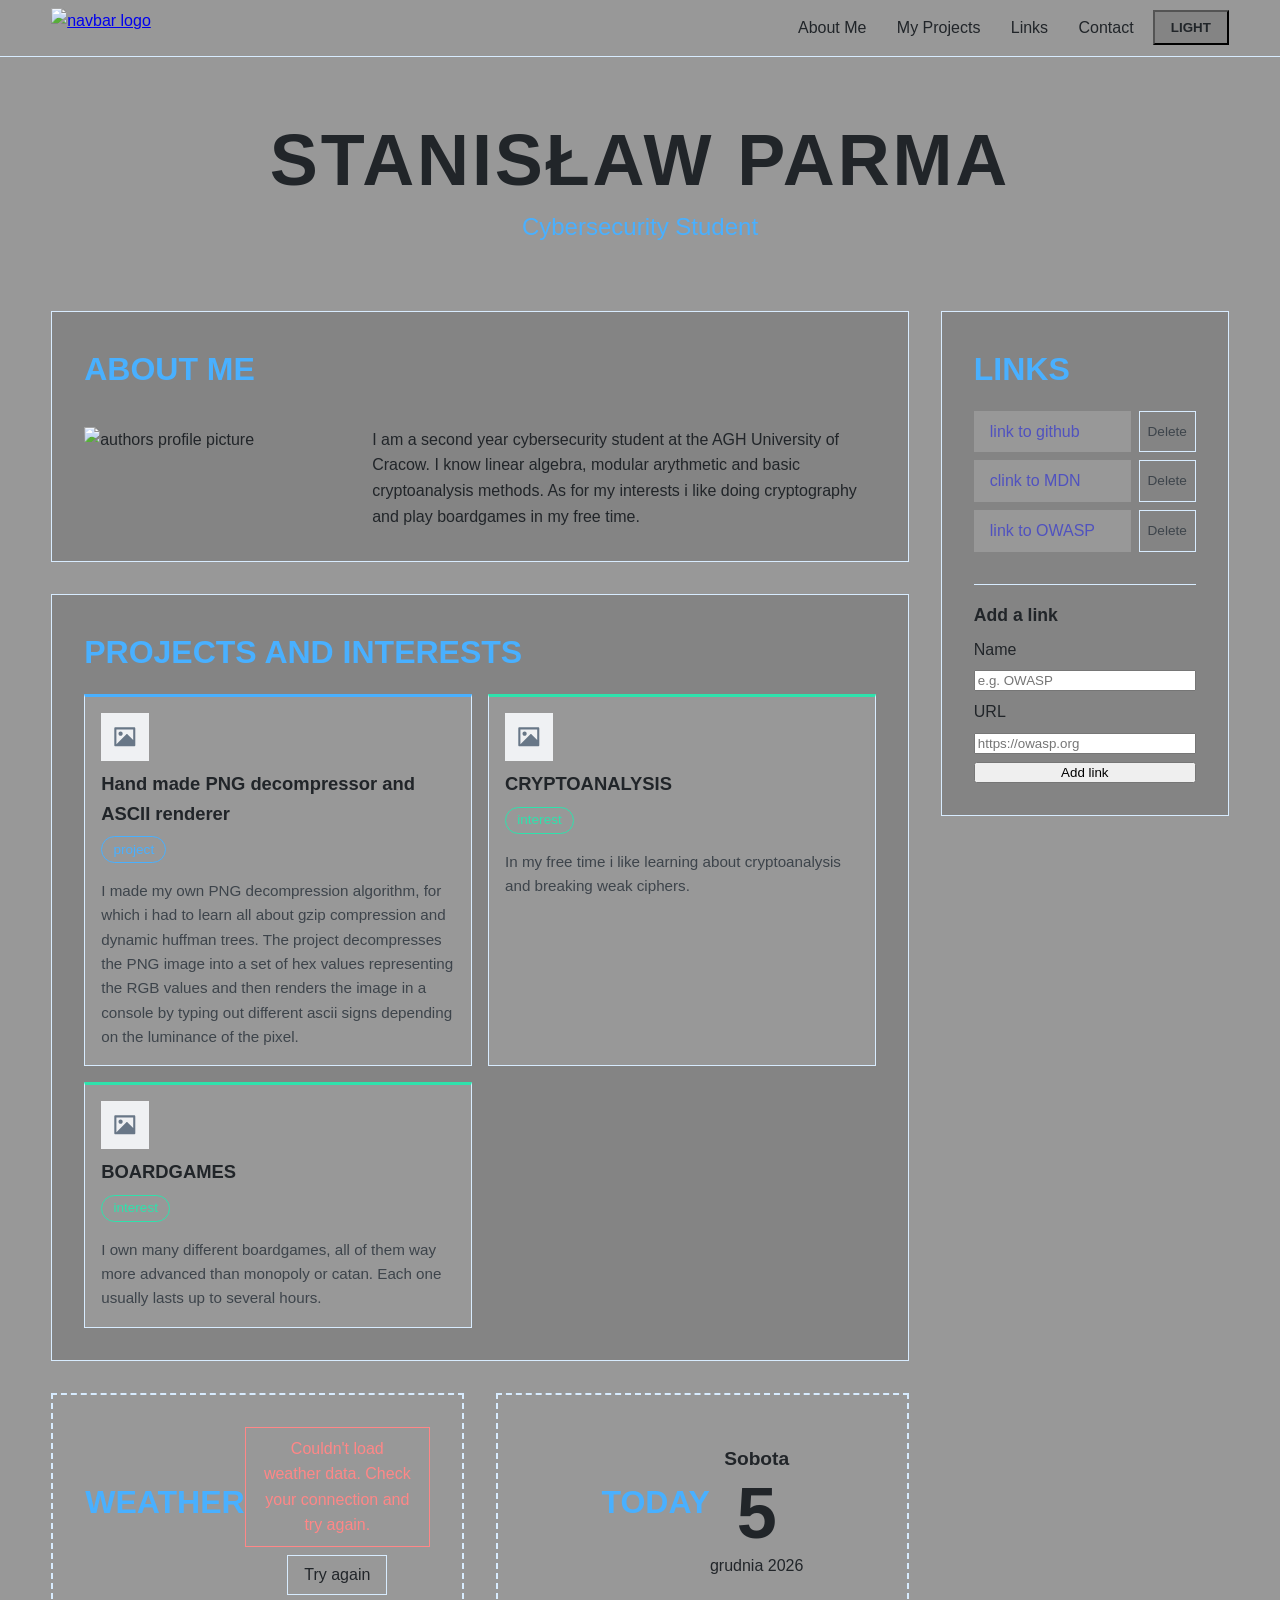
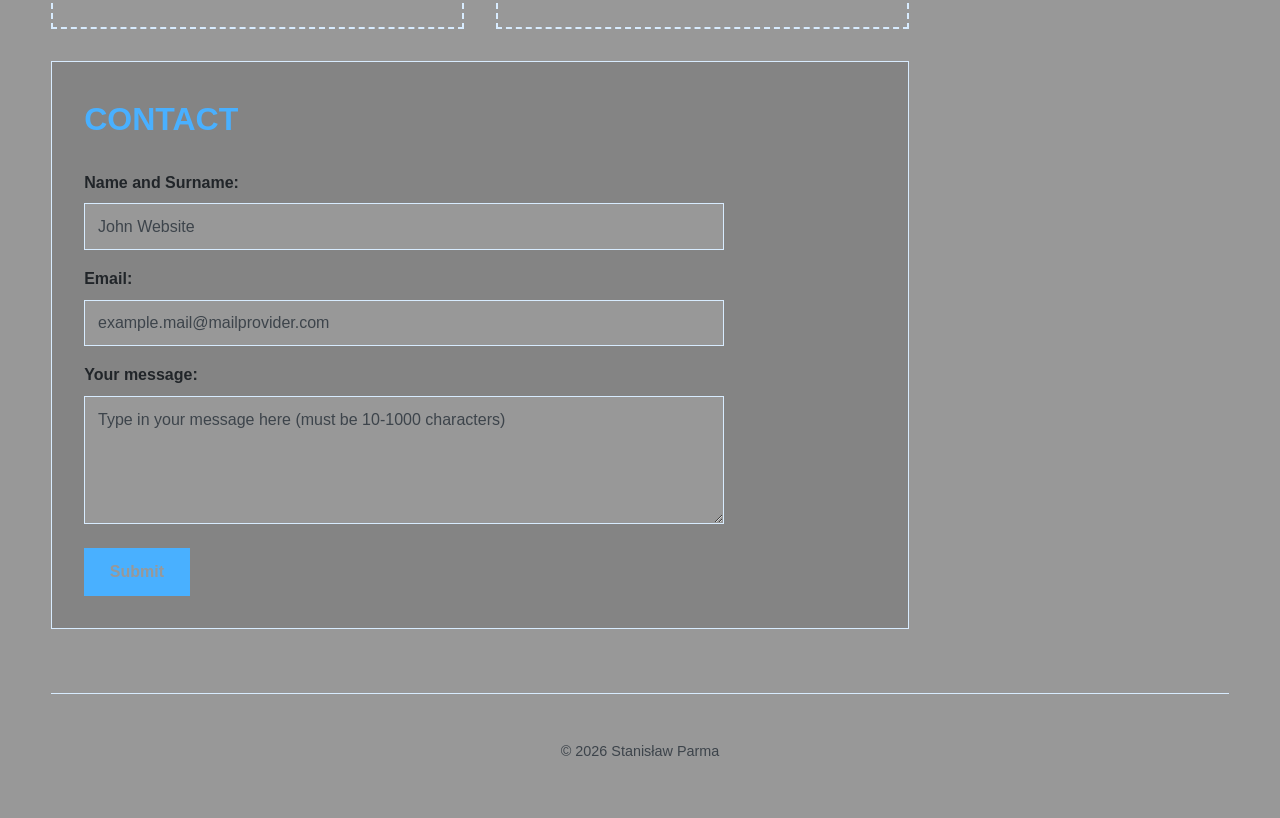
==== commit f519c5c4: "ja nie moge" ====
--- a/lab1/index.html
+++ b/lab1/index.html
@@ -5,19 +5,19 @@
     <meta name="viewport" content="width=device-width, initial-scale=1.0">
     <meta name="robots" content="noindex, nofollow">
     <link rel="stylesheet" href="style.css">
-    <script type="module" src="js/main.js"></script>
     
 
     <title>szachmaty.ru</title>
     <meta name="description" content="A little website that i made myself">
     <link rel="icon" type="image/svg+xml" href="./assets/logo.svg">
+
+    <script src="/lab1/js/main.js" type="module" defer></script>
 </head>
 
-<body class="dark">
+<body class="light">
     <nav class="navbar">
             <a class="logo" href="#hero">
-                <!--<img class="navbar-logo" src="assets/logo.svg" alt="navbar logo">-->
-                <img class="navbar-logo" src="assets/placeholder.svg" alt="placeholder">
+                <img class="navbar-logo" src="assets/logo_darkmode.svg" alt="navbar logo">
             </a>
 
         <ul>
@@ -38,7 +38,7 @@
             </li>
 
             <li>
-                <button type="button" id="theme-toggle" class="theme-toggle" aria-label="Switch to light theme">☀ Light</button>
+                <button class="theme-toggle"><b id="theme-toggle">LIGHT</b></button>
             </li>
         </ul>
     </nav>
@@ -60,10 +60,10 @@
 
             <figure class="article-image">
                 <!--<img class="pfp" src="assets/pfp.png" alt="authors profile picture">-->
-                <img class="pfp" src="assets/placeholder.svg" alt="authors profile picture">
+                <img class="pfp" src="assets/logo_darkmode.svg" data-src-light="assets/logo.svg" data-src-dark="assets/logo_darkmode.svg" alt="authors profile picture">
             </figure>
                 
-            <p class="article-paragraph">I am a second year cybersecurity student at the AGH University of Cracow. I know linear algebra, modular algebra and basic cryptoanalysis methods. As for my interests i like doing cryptography and play boardgames in my free time.
+            <p class="article-paragraph">I am a second year cybersecurity student at the AGH University of Cracow. I know linear algebra, modular arythmetic and basic cryptoanalysis methods. As for my interests i like doing cryptography and play boardgames in my free time.
             </p>
         </section>
 
@@ -125,7 +125,7 @@
             </div>
         </section>
 
-        <aside id="links">
+         <aside id="links">
             <header class="aside-header">
                 <h2 class="aside-name">LINKS</h2>
             </header>
@@ -159,8 +159,8 @@
                 <button type="submit">Add link</button>
             </form>
         </aside>
-
-        <section id="weather-box" aria-labelledby="weather-title">
+        
+        <section id="weather-box">
             <header class="article-header">
                 <h2 class="article-name" id="weather-title">WEATHER</h2>
             </header>
@@ -170,7 +170,7 @@
             </div>
         </section>
 
-        <section id="calendar-box" aria-labelledby="calendar-title">
+        <section id="calendar-box">
             <header class="article-header">
                 <h2 class="article-name" id="calendar-title">TODAY</h2>
             </header>
--- a/lab1/style.css
+++ b/lab1/style.css
@@ -1,16 +1,15 @@
 :root {
-    /* Colors - light theme (base). body.dark swaps in the dark palette,
-       and index.html starts with <body class="dark">, so dark is the default. */
-    --color-bg: #f1f3f5;
-    --color-surface: #ffffff;
-    --color-surface-hover: #e9ecef;
-    --color-border: #ced4da;
-    --color-text: #212529;
-    --color-text-muted: #5c6670;
-    --color-accent: #1971c2;
-    --color-accent-alt: #087f5b;
-    --color-error: #c92a2a;
-    --color-hypertext: #3b3bb3;
+    /* Colors */
+    --color-bg: #212529;
+    --color-surface: #2b3035;
+    --color-surface-hover: #343a40;
+    --color-border: #3d444b;
+    --color-text: #DCE1E5;
+    --color-text-muted: #9aa4ad;
+    --color-accent: #74c0fc;     
+    --color-accent-alt: #63e6be;
+    --color-error: #ff8787;
+    --color-hypertext:#aaaaff; 
 
     --font-main: Arial, Helvetica, sans-serif;
     --font-size-h1: clamp(2rem, 1rem + 5vw, 4.5rem);
@@ -23,24 +22,6 @@
     --radius: 0rem;
     --nav-height: 6.5rem;       
     --transition: 0.2s ease;
-
-    color-scheme: light;
-}
-
-/* Dark theme (toggled by js/theme.js) */
-body.dark {
-    --color-bg: #212529;
-    --color-surface: #2b3035;
-    --color-surface-hover: #343a40;
-    --color-border: #3d444b;
-    --color-text: #DCE1E5;
-    --color-text-muted: #9aa4ad;
-    --color-accent: #74c0fc;
-    --color-accent-alt: #63e6be;
-    --color-error: #ff8787;
-    --color-hypertext: #aaaaff;
-
-    color-scheme: dark;
 }
 
 *,
@@ -49,9 +30,16 @@
     box-sizing: border-box;
 }
 
-/* Elements hidden by JS stay hidden even if a class sets display */
-[hidden] {
-    display: none !important;
+body.light {
+    --color-bg: #989898;
+    --color-surface: #848484;
+    --color-surface-hover: #c4c4c4;
+    --color-border: #d8ecff;
+    --color-text: #212529;
+    --color-text-muted: #3d444b; 
+    --color-hypertext:#5052bf; 
+    --color-accent: #49b0ff; 
+    --color-accent-alt: #2fe2ac;
 }
 
 body {
@@ -63,7 +51,6 @@
     margin-top: 0;
     line-height: 1.6;
     overflow-wrap: break-word;
-    transition: background-color var(--transition), color var(--transition);
 }
 
 img {
@@ -71,6 +58,8 @@
     max-width: 100%;
     height: auto;
 }
+
+
 
 a:focus-visible,
 button:focus-visible {
@@ -103,7 +92,6 @@
 .navbar ul {
     display: flex;
     flex-wrap: wrap;
-    align-items: center;
     gap: var(--space-s);
     margin: 0;
     padding: 0;
@@ -124,22 +112,15 @@
     background-color: var(--color-surface);
 }
 
-.theme-toggle {
-    padding: 0.3rem 0.7rem;
-    font: inherit;
+.theme-toggle{
+    display: block;
+    padding: var(--space-s) var(--space-m);
     color: var(--color-text);
-    background-color: transparent;
-    border: 1px solid var(--color-border);
-    border-radius: var(--radius);
-    cursor: pointer;
-    transition: color var(--transition), border-color var(--transition);
-}
-
-.theme-toggle:hover {
-    color: var(--color-accent);
-    border-color: var(--color-accent);
-}
-
+    text-decoration: none;
+    background-color: var(--color-surface);
+    border-radius: var(--radius);
+    transition: color var(--transition), background-color var(--transition);
+}
 
 #hero {
     padding: var(--space-xl) 0;
@@ -207,18 +188,20 @@
     grid-column: 1 / -1;
 }
 
+.pfp {
+    width: 100%;
+    max-width: 24rem;
+    height: auto;
+    margin-inline: auto;
+    border-radius: var(--radius);
+}
+
 .article-image {
     margin: 0;
 }
 
 .article-image img {
-    width: 100%;
-    max-width: 16rem;
-    aspect-ratio: 1;
-    object-fit: cover;
     margin-inline: auto;
-    border-radius: var(--radius);
-    border: 2px solid var(--color-border);
 }
 
 .article-paragraph {
@@ -370,7 +353,18 @@
     font-size: 1.1rem;
 }
 
-/* Weather + calendar tiles (filled by js/) */
+
+
+#weather-box,
+#calendar-box {
+    display: flex;
+    align-items: center;
+    justify-content: center;
+    min-height: 10rem;
+    background-color: transparent;
+    border: 2px dashed var(--color-border);
+}
+
 .widget-body {
     display: flex;
     flex-direction: column;
@@ -397,7 +391,7 @@
 .calendar-weekday {
     font-size: 1.2rem;
     font-weight: bold;
-    color: var(--color-accent);
+    color: var(--color-text);
 }
 
 .calendar-day {
@@ -406,7 +400,7 @@
 }
 
 .calendar-month {
-    color: var(--color-text-muted);
+    color: var(--color-text);
 }
 
 .weather-loading {
@@ -493,21 +487,21 @@
 }
 
 
+
+
 #contact form {
     display: grid;
     gap: var(--space-s);
     max-width: 40rem;
 }
 
-#contact label,
-.link-form label {
+#contact label {
     margin-top: var(--space-s);
     font-weight: bold;
 }
 
 #contact input,
-#contact textarea,
-.link-form input {
+#contact textarea {
     width: 100%;
     padding: 0.6rem 0.8rem;
     font: inherit;
@@ -523,15 +517,13 @@
     resize: vertical;
 }
 
-#contact ::placeholder,
-.link-form ::placeholder {
+#contact ::placeholder {
     color: var(--color-text-muted);
     opacity: 1;
 }
 
 #contact input:focus,
-#contact textarea:focus,
-.link-form input:focus {
+#contact textarea:focus {
     border-color: var(--color-accent);
     outline: 2px solid var(--color-accent);
     outline-offset: 2px;
@@ -542,20 +534,7 @@
     border-color: var(--color-error);
 }
 
-/* link form: invalid fields are marked by js/links.js */
-.link-form input[aria-invalid="true"] {
-    border-color: var(--color-error);
-    outline-color: var(--color-error);
-}
-
-.field-error {
-    margin: 0;
-    font-size: 0.85rem;
-    color: var(--color-error);
-}
-
-#contact button,
-.link-form button {
+#contact button {
     justify-self: start;
     margin-top: var(--space-m);
     padding: 0.7rem 1.6rem;
@@ -569,8 +548,7 @@
     transition: background-color var(--transition);
 }
 
-#contact button:hover,
-.link-form button:hover {
+#contact button:hover {
     background-color: var(--color-accent-alt);
 }
 
@@ -639,9 +617,6 @@
         align-self: start;
         position: sticky;
         top: calc(var(--nav-height) + var(--space-m));
-        /* the panel scrolls on its own if the list gets long */
-        max-height: calc(100vh - var(--nav-height) - var(--space-l));
-        overflow-y: auto;
     }
 }
 
@@ -654,6 +629,5 @@
     *::before,
     *::after {
         transition: none !important;
-        animation: none !important;
-    }
-}
+    }
+}
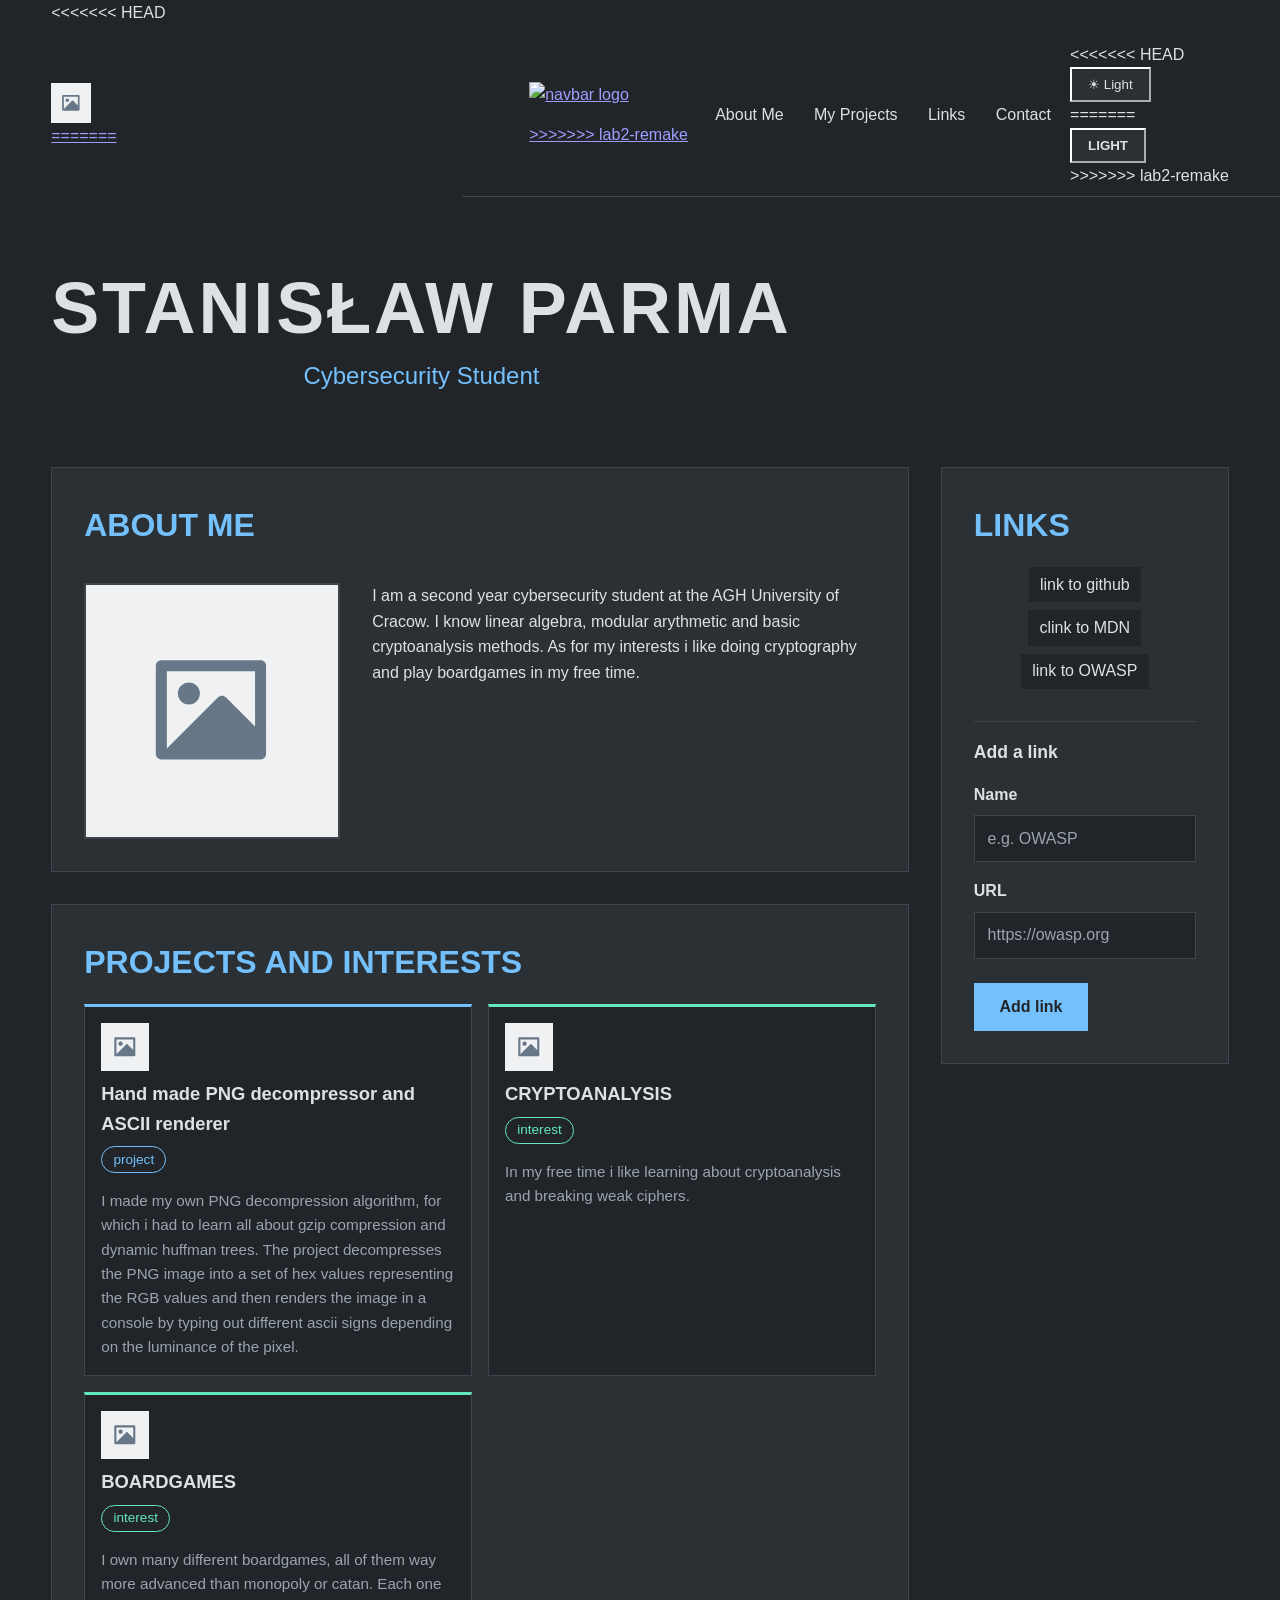
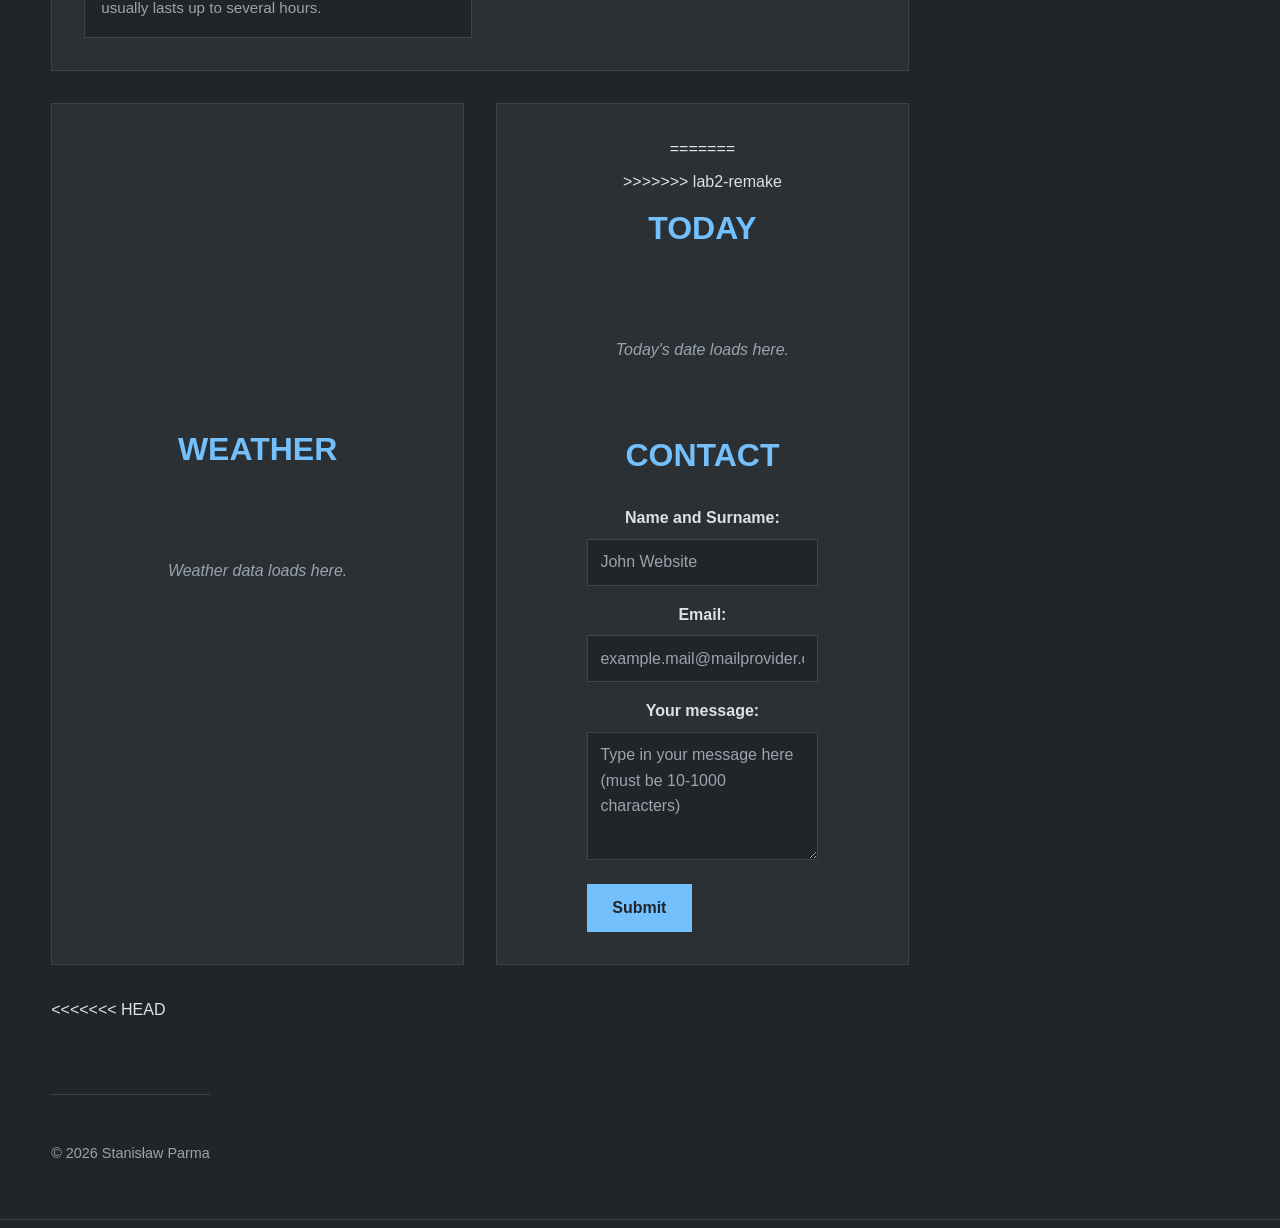
==== commit 9cf3d8af: "mergin" ====
--- a/lab1/index.html
+++ b/lab1/index.html
@@ -5,6 +5,7 @@
     <meta name="viewport" content="width=device-width, initial-scale=1.0">
     <meta name="robots" content="noindex, nofollow">
     <link rel="stylesheet" href="style.css">
+    <script type="module" src="js/main.js"></script>
     
 
     <title>szachmaty.ru</title>
@@ -14,10 +15,18 @@
     <script src="/lab1/js/main.js" type="module" defer></script>
 </head>
 
+<<<<<<< HEAD
+<body class="dark">
+    <nav class="navbar">
+            <a class="logo" href="#hero">
+                <!--<img class="navbar-logo" src="assets/logo.svg" alt="navbar logo">-->
+                <img class="navbar-logo" src="assets/placeholder.svg" alt="placeholder">
+=======
 <body class="light">
     <nav class="navbar">
             <a class="logo" href="#hero">
                 <img class="navbar-logo" src="assets/logo_darkmode.svg" alt="navbar logo">
+>>>>>>> lab2-remake
             </a>
 
         <ul>
@@ -38,7 +47,11 @@
             </li>
 
             <li>
+<<<<<<< HEAD
+                <button type="button" id="theme-toggle" class="theme-toggle" aria-label="Switch to light theme">☀ Light</button>
+=======
                 <button class="theme-toggle"><b id="theme-toggle">LIGHT</b></button>
+>>>>>>> lab2-remake
             </li>
         </ul>
     </nav>
@@ -60,7 +73,7 @@
 
             <figure class="article-image">
                 <!--<img class="pfp" src="assets/pfp.png" alt="authors profile picture">-->
-                <img class="pfp" src="assets/logo_darkmode.svg" data-src-light="assets/logo.svg" data-src-dark="assets/logo_darkmode.svg" alt="authors profile picture">
+                <img class="pfp" src="assets/placeholder.svg" alt="authors profile picture">
             </figure>
                 
             <p class="article-paragraph">I am a second year cybersecurity student at the AGH University of Cracow. I know linear algebra, modular arythmetic and basic cryptoanalysis methods. As for my interests i like doing cryptography and play boardgames in my free time.
@@ -170,7 +183,11 @@
             </div>
         </section>
 
+<<<<<<< HEAD
+        <section id="calendar-box" aria-labelledby="calendar-title">
+=======
         <section id="calendar-box">
+>>>>>>> lab2-remake
             <header class="article-header">
                 <h2 class="article-name" id="calendar-title">TODAY</h2>
             </header>
--- a/lab1/style.css
+++ b/lab1/style.css
@@ -1,15 +1,16 @@
 :root {
-    /* Colors */
-    --color-bg: #212529;
-    --color-surface: #2b3035;
-    --color-surface-hover: #343a40;
-    --color-border: #3d444b;
-    --color-text: #DCE1E5;
-    --color-text-muted: #9aa4ad;
-    --color-accent: #74c0fc;     
-    --color-accent-alt: #63e6be;
-    --color-error: #ff8787;
-    --color-hypertext:#aaaaff; 
+    /* Colors - light theme (base). body.dark swaps in the dark palette,
+       and index.html starts with <body class="dark">, so dark is the default. */
+    --color-bg: #f1f3f5;
+    --color-surface: #ffffff;
+    --color-surface-hover: #e9ecef;
+    --color-border: #ced4da;
+    --color-text: #212529;
+    --color-text-muted: #5c6670;
+    --color-accent: #1971c2;
+    --color-accent-alt: #087f5b;
+    --color-error: #c92a2a;
+    --color-hypertext: #3b3bb3;
 
     --font-main: Arial, Helvetica, sans-serif;
     --font-size-h1: clamp(2rem, 1rem + 5vw, 4.5rem);
@@ -22,6 +23,24 @@
     --radius: 0rem;
     --nav-height: 6.5rem;       
     --transition: 0.2s ease;
+
+    color-scheme: light;
+}
+
+/* Dark theme (toggled by js/theme.js) */
+body.dark {
+    --color-bg: #212529;
+    --color-surface: #2b3035;
+    --color-surface-hover: #343a40;
+    --color-border: #3d444b;
+    --color-text: #DCE1E5;
+    --color-text-muted: #9aa4ad;
+    --color-accent: #74c0fc;
+    --color-accent-alt: #63e6be;
+    --color-error: #ff8787;
+    --color-hypertext: #aaaaff;
+
+    color-scheme: dark;
 }
 
 *,
@@ -51,6 +70,7 @@
     margin-top: 0;
     line-height: 1.6;
     overflow-wrap: break-word;
+    transition: background-color var(--transition), color var(--transition);
 }
 
 img {
@@ -58,8 +78,6 @@
     max-width: 100%;
     height: auto;
 }
-
-
 
 a:focus-visible,
 button:focus-visible {
@@ -92,6 +110,7 @@
 .navbar ul {
     display: flex;
     flex-wrap: wrap;
+    align-items: center;
     gap: var(--space-s);
     margin: 0;
     padding: 0;
@@ -188,20 +207,18 @@
     grid-column: 1 / -1;
 }
 
-.pfp {
+.article-image {
+    margin: 0;
+}
+
+.article-image img {
     width: 100%;
-    max-width: 24rem;
-    height: auto;
+    max-width: 16rem;
+    aspect-ratio: 1;
+    object-fit: cover;
     margin-inline: auto;
     border-radius: var(--radius);
-}
-
-.article-image {
-    margin: 0;
-}
-
-.article-image img {
-    margin-inline: auto;
+    border: 2px solid var(--color-border);
 }
 
 .article-paragraph {
@@ -358,11 +375,12 @@
 #weather-box,
 #calendar-box {
     display: flex;
+    flex-direction: column;
     align-items: center;
     justify-content: center;
-    min-height: 10rem;
-    background-color: transparent;
-    border: 2px dashed var(--color-border);
+    gap: var(--space-s);
+    min-height: 9rem;
+    text-align: center;
 }
 
 .widget-body {
@@ -495,13 +513,15 @@
     max-width: 40rem;
 }
 
-#contact label {
+#contact label,
+.link-form label {
     margin-top: var(--space-s);
     font-weight: bold;
 }
 
 #contact input,
-#contact textarea {
+#contact textarea,
+.link-form input {
     width: 100%;
     padding: 0.6rem 0.8rem;
     font: inherit;
@@ -517,13 +537,15 @@
     resize: vertical;
 }
 
-#contact ::placeholder {
+#contact ::placeholder,
+.link-form ::placeholder {
     color: var(--color-text-muted);
     opacity: 1;
 }
 
 #contact input:focus,
-#contact textarea:focus {
+#contact textarea:focus,
+.link-form input:focus {
     border-color: var(--color-accent);
     outline: 2px solid var(--color-accent);
     outline-offset: 2px;
@@ -534,7 +556,20 @@
     border-color: var(--color-error);
 }
 
-#contact button {
+/* link form: invalid fields are marked by js/links.js */
+.link-form input[aria-invalid="true"] {
+    border-color: var(--color-error);
+    outline-color: var(--color-error);
+}
+
+.field-error {
+    margin: 0;
+    font-size: 0.85rem;
+    color: var(--color-error);
+}
+
+#contact button,
+.link-form button {
     justify-self: start;
     margin-top: var(--space-m);
     padding: 0.7rem 1.6rem;
@@ -548,7 +583,8 @@
     transition: background-color var(--transition);
 }
 
-#contact button:hover {
+#contact button:hover,
+.link-form button:hover {
     background-color: var(--color-accent-alt);
 }
 
@@ -617,6 +653,9 @@
         align-self: start;
         position: sticky;
         top: calc(var(--nav-height) + var(--space-m));
+        /* the panel scrolls on its own if the list gets long */
+        max-height: calc(100vh - var(--nav-height) - var(--space-l));
+        overflow-y: auto;
     }
 }
 
@@ -629,5 +668,6 @@
     *::before,
     *::after {
         transition: none !important;
-    }
-}
+        animation: none !important;
+    }
+}
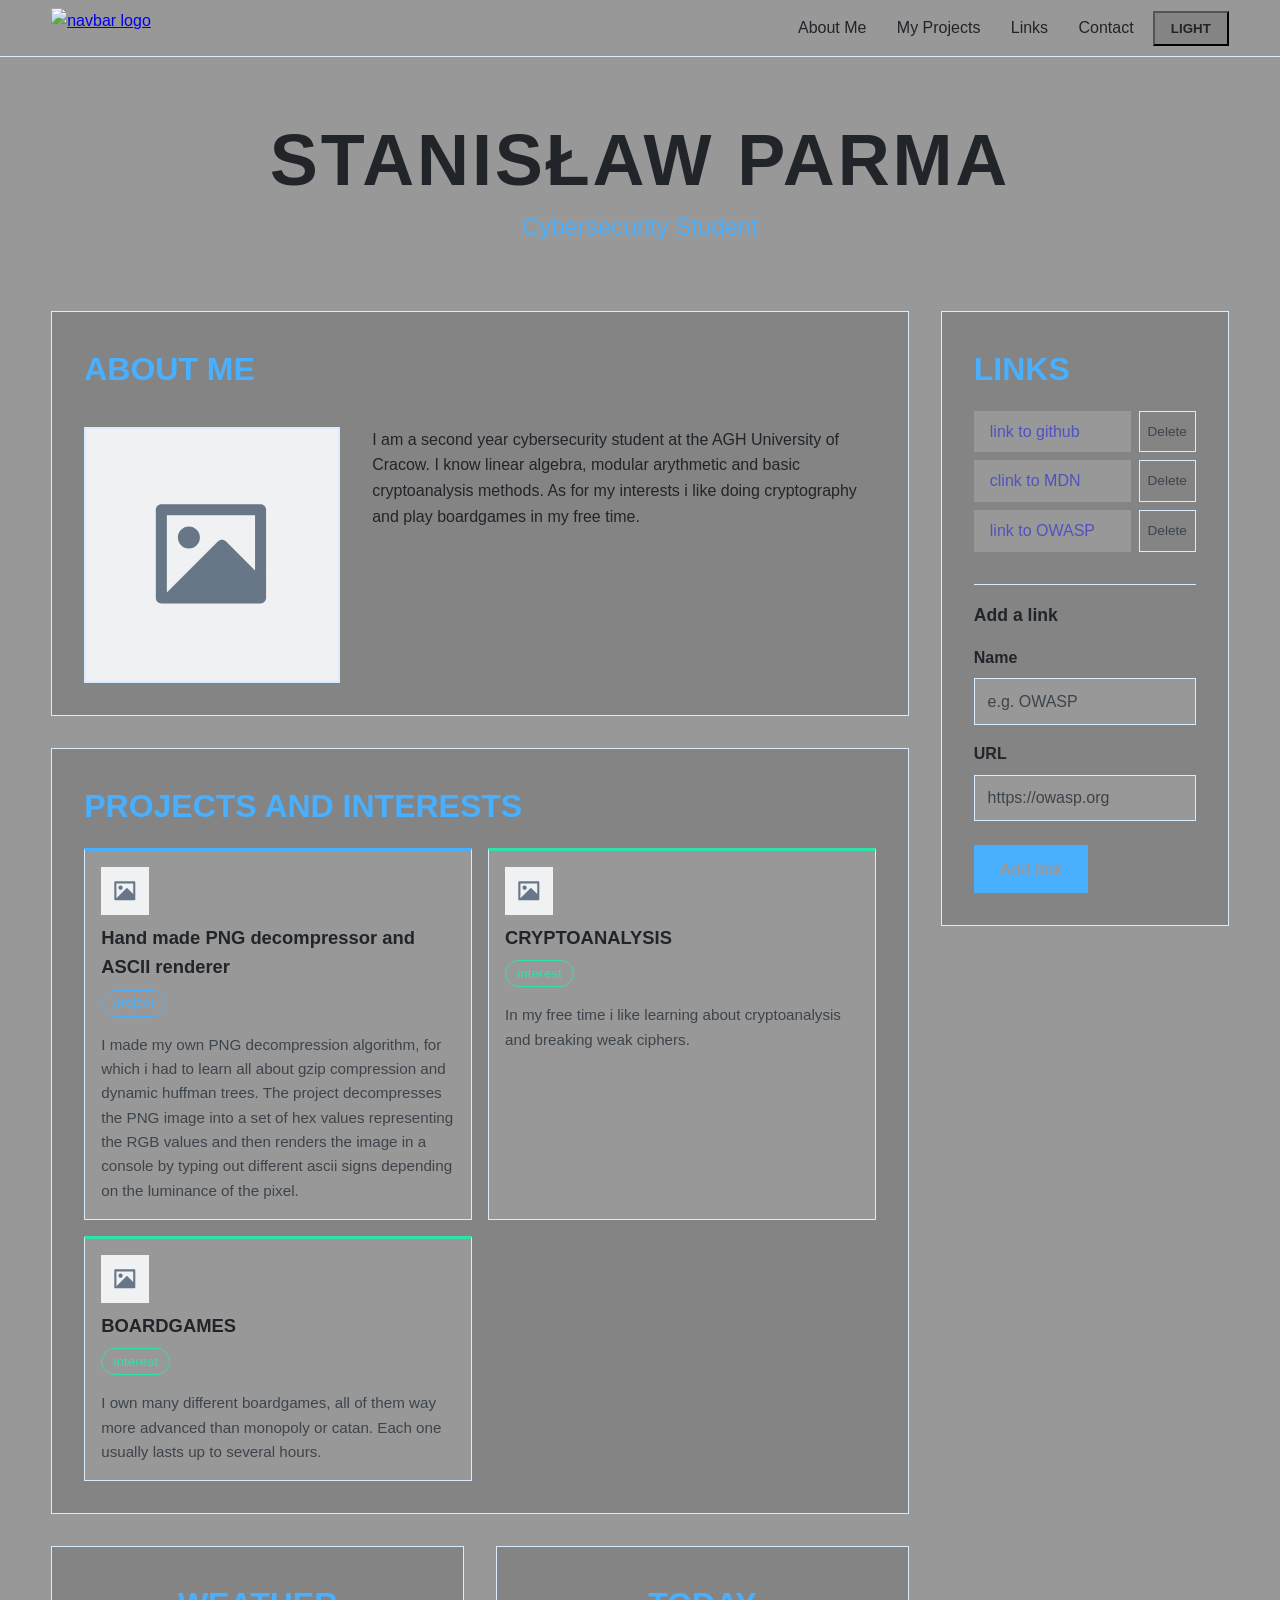
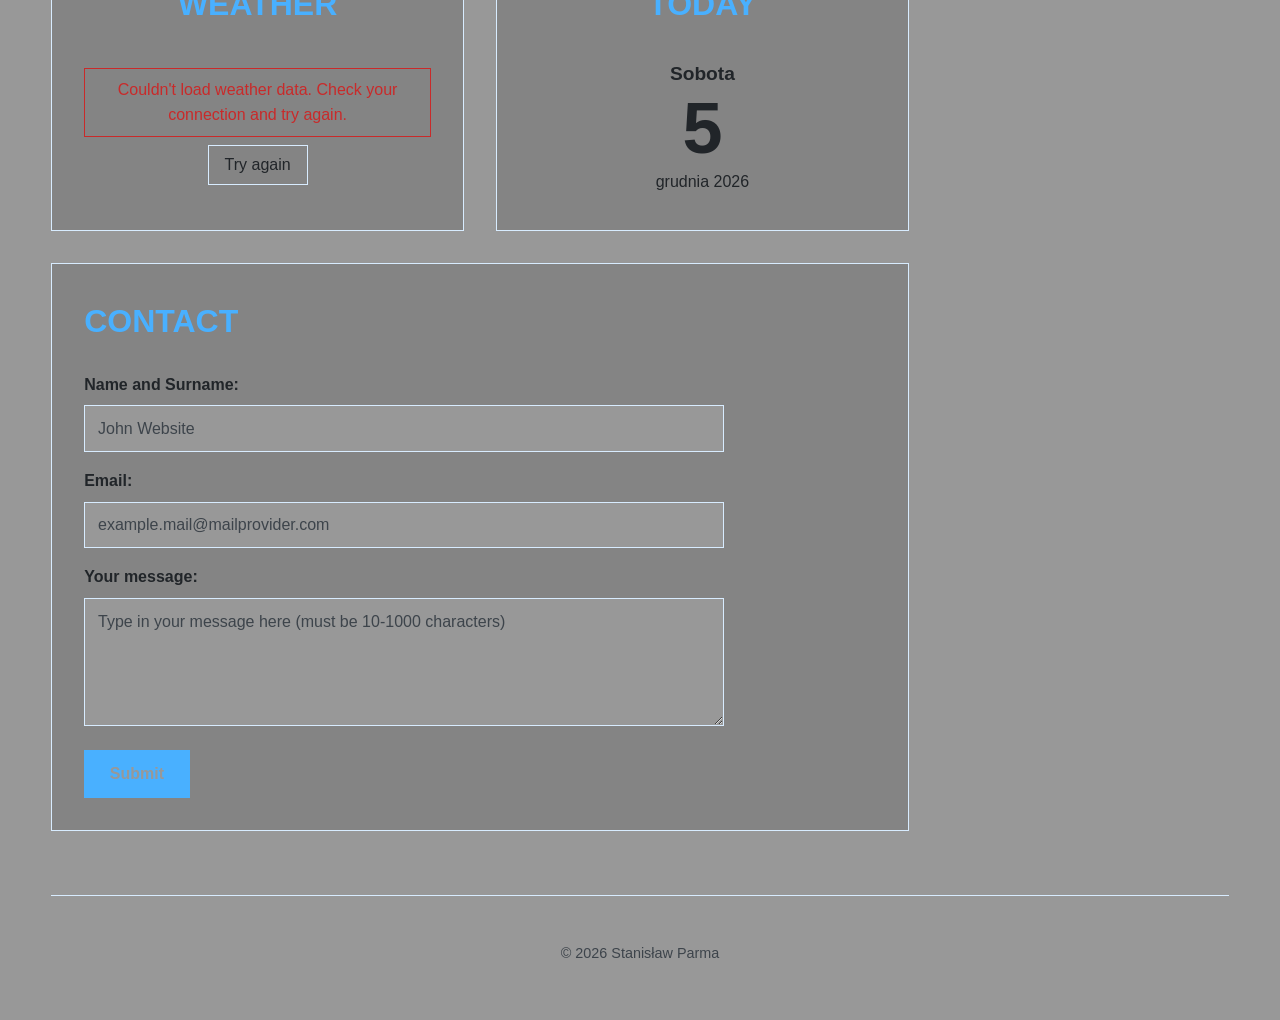
==== commit c652bbdd: "awdawd" ====
--- a/lab1/index.html
+++ b/lab1/index.html
@@ -15,18 +15,10 @@
     <script src="/lab1/js/main.js" type="module" defer></script>
 </head>
 
-<<<<<<< HEAD
-<body class="dark">
-    <nav class="navbar">
-            <a class="logo" href="#hero">
-                <!--<img class="navbar-logo" src="assets/logo.svg" alt="navbar logo">-->
-                <img class="navbar-logo" src="assets/placeholder.svg" alt="placeholder">
-=======
 <body class="light">
     <nav class="navbar">
             <a class="logo" href="#hero">
                 <img class="navbar-logo" src="assets/logo_darkmode.svg" alt="navbar logo">
->>>>>>> lab2-remake
             </a>
 
         <ul>
@@ -47,11 +39,7 @@
             </li>
 
             <li>
-<<<<<<< HEAD
-                <button type="button" id="theme-toggle" class="theme-toggle" aria-label="Switch to light theme">☀ Light</button>
-=======
                 <button class="theme-toggle"><b id="theme-toggle">LIGHT</b></button>
->>>>>>> lab2-remake
             </li>
         </ul>
     </nav>
@@ -183,11 +171,7 @@
             </div>
         </section>
 
-<<<<<<< HEAD
-        <section id="calendar-box" aria-labelledby="calendar-title">
-=======
         <section id="calendar-box">
->>>>>>> lab2-remake
             <header class="article-header">
                 <h2 class="article-name" id="calendar-title">TODAY</h2>
             </header>
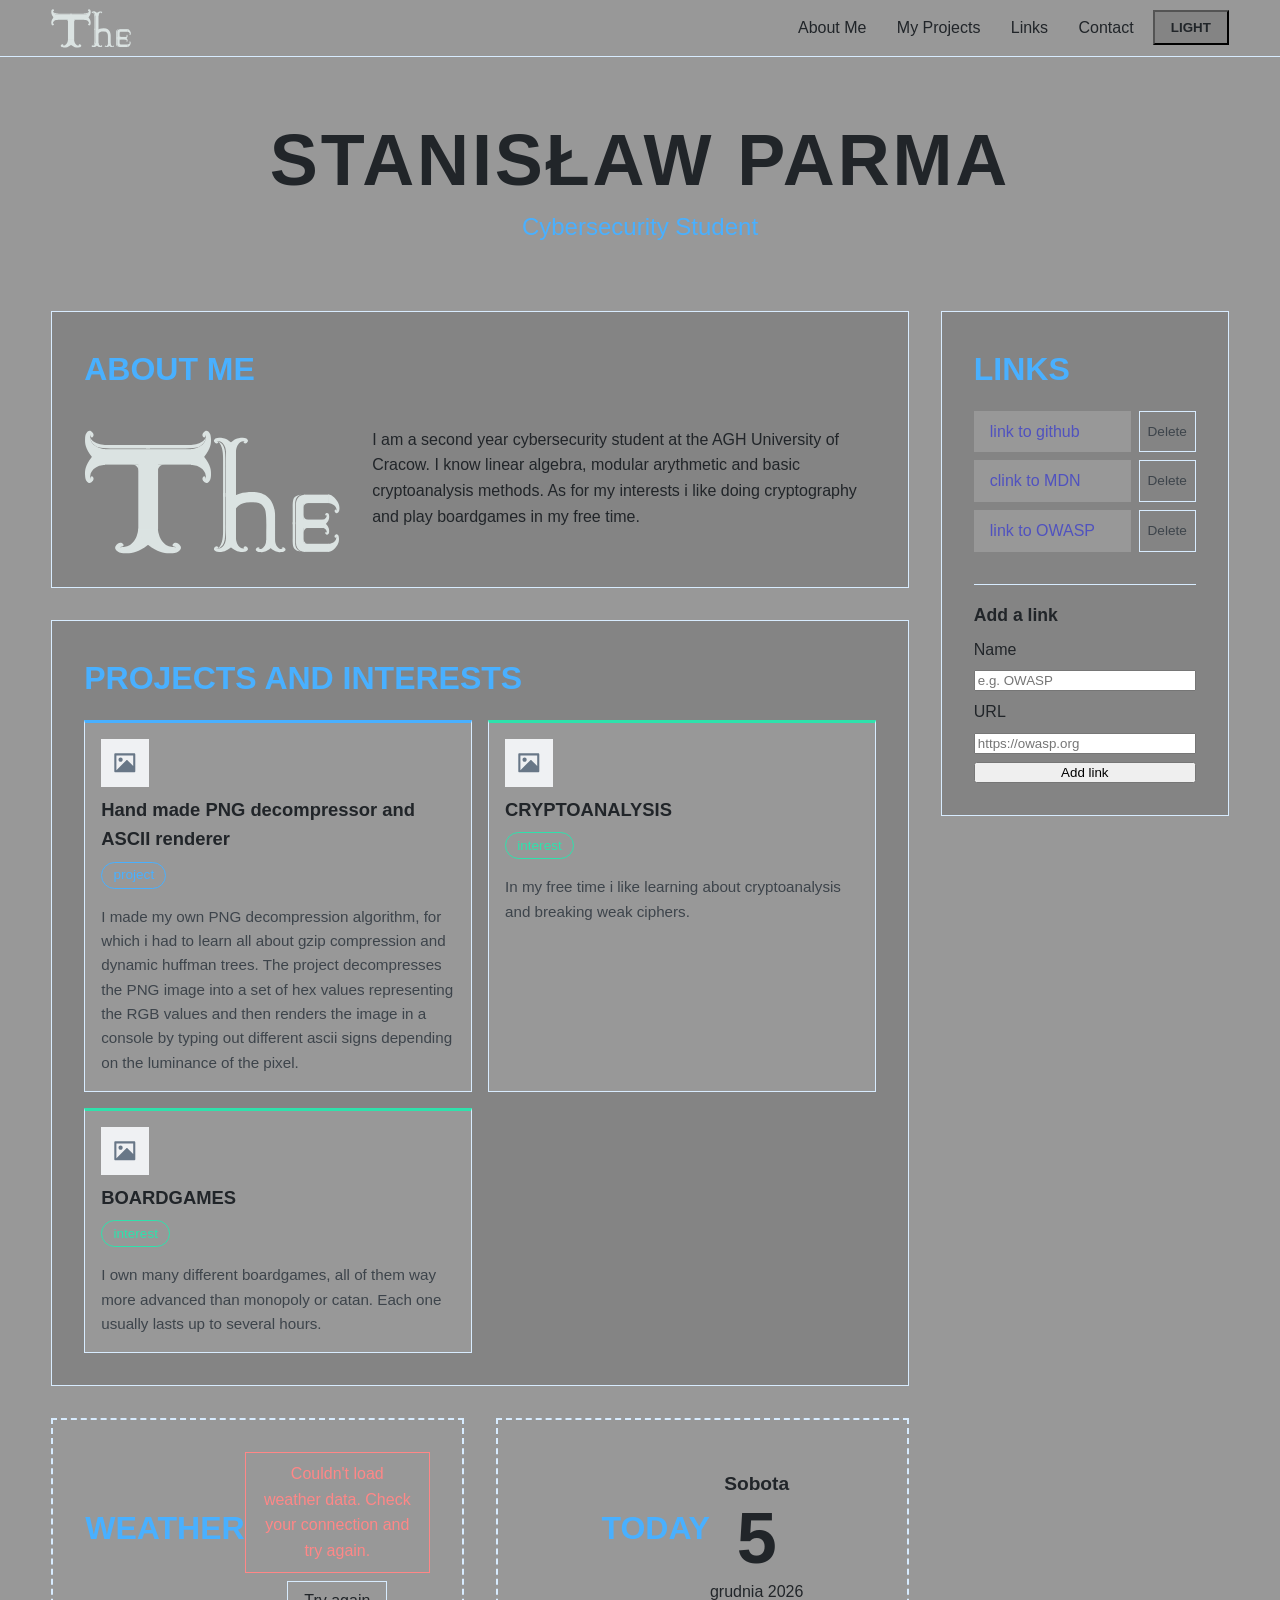
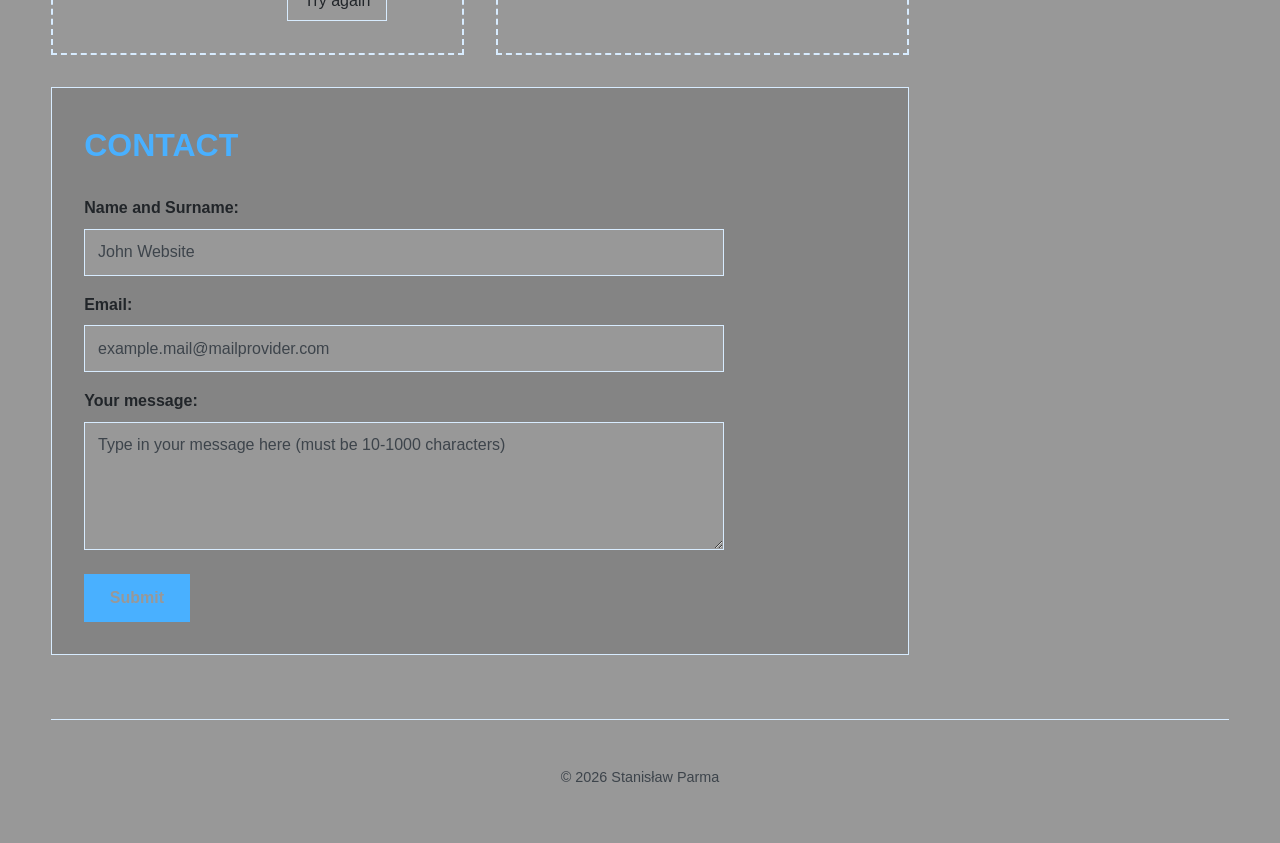
==== commit 38cc1fe5: "costam ja nie moge" ====
--- a/lab1/index.html
+++ b/lab1/index.html
@@ -5,7 +5,6 @@
     <meta name="viewport" content="width=device-width, initial-scale=1.0">
     <meta name="robots" content="noindex, nofollow">
     <link rel="stylesheet" href="style.css">
-    <script type="module" src="js/main.js"></script>
     
 
     <title>szachmaty.ru</title>
@@ -61,7 +60,7 @@
 
             <figure class="article-image">
                 <!--<img class="pfp" src="assets/pfp.png" alt="authors profile picture">-->
-                <img class="pfp" src="assets/placeholder.svg" alt="authors profile picture">
+                <img class="pfp" src="assets/logo_darkmode.svg" data-src-light="assets/logo.svg" data-src-dark="assets/logo_darkmode.svg" alt="authors profile picture">
             </figure>
                 
             <p class="article-paragraph">I am a second year cybersecurity student at the AGH University of Cracow. I know linear algebra, modular arythmetic and basic cryptoanalysis methods. As for my interests i like doing cryptography and play boardgames in my free time.
--- a/lab1/style.css
+++ b/lab1/style.css
@@ -1,16 +1,15 @@
 :root {
-    /* Colors - light theme (base). body.dark swaps in the dark palette,
-       and index.html starts with <body class="dark">, so dark is the default. */
-    --color-bg: #f1f3f5;
-    --color-surface: #ffffff;
-    --color-surface-hover: #e9ecef;
-    --color-border: #ced4da;
-    --color-text: #212529;
-    --color-text-muted: #5c6670;
-    --color-accent: #1971c2;
-    --color-accent-alt: #087f5b;
-    --color-error: #c92a2a;
-    --color-hypertext: #3b3bb3;
+    /* Colors */
+    --color-bg: #212529;
+    --color-surface: #2b3035;
+    --color-surface-hover: #343a40;
+    --color-border: #3d444b;
+    --color-text: #DCE1E5;
+    --color-text-muted: #9aa4ad;
+    --color-accent: #74c0fc;     
+    --color-accent-alt: #63e6be;
+    --color-error: #ff8787;
+    --color-hypertext:#aaaaff; 
 
     --font-main: Arial, Helvetica, sans-serif;
     --font-size-h1: clamp(2rem, 1rem + 5vw, 4.5rem);
@@ -23,24 +22,6 @@
     --radius: 0rem;
     --nav-height: 6.5rem;       
     --transition: 0.2s ease;
-
-    color-scheme: light;
-}
-
-/* Dark theme (toggled by js/theme.js) */
-body.dark {
-    --color-bg: #212529;
-    --color-surface: #2b3035;
-    --color-surface-hover: #343a40;
-    --color-border: #3d444b;
-    --color-text: #DCE1E5;
-    --color-text-muted: #9aa4ad;
-    --color-accent: #74c0fc;
-    --color-accent-alt: #63e6be;
-    --color-error: #ff8787;
-    --color-hypertext: #aaaaff;
-
-    color-scheme: dark;
 }
 
 *,
@@ -70,7 +51,6 @@
     margin-top: 0;
     line-height: 1.6;
     overflow-wrap: break-word;
-    transition: background-color var(--transition), color var(--transition);
 }
 
 img {
@@ -78,6 +58,8 @@
     max-width: 100%;
     height: auto;
 }
+
+
 
 a:focus-visible,
 button:focus-visible {
@@ -110,7 +92,6 @@
 .navbar ul {
     display: flex;
     flex-wrap: wrap;
-    align-items: center;
     gap: var(--space-s);
     margin: 0;
     padding: 0;
@@ -207,18 +188,20 @@
     grid-column: 1 / -1;
 }
 
+.pfp {
+    width: 100%;
+    max-width: 24rem;
+    height: auto;
+    margin-inline: auto;
+    border-radius: var(--radius);
+}
+
 .article-image {
     margin: 0;
 }
 
 .article-image img {
-    width: 100%;
-    max-width: 16rem;
-    aspect-ratio: 1;
-    object-fit: cover;
     margin-inline: auto;
-    border-radius: var(--radius);
-    border: 2px solid var(--color-border);
 }
 
 .article-paragraph {
@@ -375,12 +358,11 @@
 #weather-box,
 #calendar-box {
     display: flex;
-    flex-direction: column;
     align-items: center;
     justify-content: center;
-    gap: var(--space-s);
-    min-height: 9rem;
-    text-align: center;
+    min-height: 10rem;
+    background-color: transparent;
+    border: 2px dashed var(--color-border);
 }
 
 .widget-body {
@@ -513,15 +495,13 @@
     max-width: 40rem;
 }
 
-#contact label,
-.link-form label {
+#contact label {
     margin-top: var(--space-s);
     font-weight: bold;
 }
 
 #contact input,
-#contact textarea,
-.link-form input {
+#contact textarea {
     width: 100%;
     padding: 0.6rem 0.8rem;
     font: inherit;
@@ -537,15 +517,13 @@
     resize: vertical;
 }
 
-#contact ::placeholder,
-.link-form ::placeholder {
+#contact ::placeholder {
     color: var(--color-text-muted);
     opacity: 1;
 }
 
 #contact input:focus,
-#contact textarea:focus,
-.link-form input:focus {
+#contact textarea:focus {
     border-color: var(--color-accent);
     outline: 2px solid var(--color-accent);
     outline-offset: 2px;
@@ -556,20 +534,7 @@
     border-color: var(--color-error);
 }
 
-/* link form: invalid fields are marked by js/links.js */
-.link-form input[aria-invalid="true"] {
-    border-color: var(--color-error);
-    outline-color: var(--color-error);
-}
-
-.field-error {
-    margin: 0;
-    font-size: 0.85rem;
-    color: var(--color-error);
-}
-
-#contact button,
-.link-form button {
+#contact button {
     justify-self: start;
     margin-top: var(--space-m);
     padding: 0.7rem 1.6rem;
@@ -583,8 +548,7 @@
     transition: background-color var(--transition);
 }
 
-#contact button:hover,
-.link-form button:hover {
+#contact button:hover {
     background-color: var(--color-accent-alt);
 }
 
@@ -653,9 +617,6 @@
         align-self: start;
         position: sticky;
         top: calc(var(--nav-height) + var(--space-m));
-        /* the panel scrolls on its own if the list gets long */
-        max-height: calc(100vh - var(--nav-height) - var(--space-l));
-        overflow-y: auto;
     }
 }
 
@@ -668,6 +629,5 @@
     *::before,
     *::after {
         transition: none !important;
-        animation: none !important;
-    }
-}
+    }
+}
